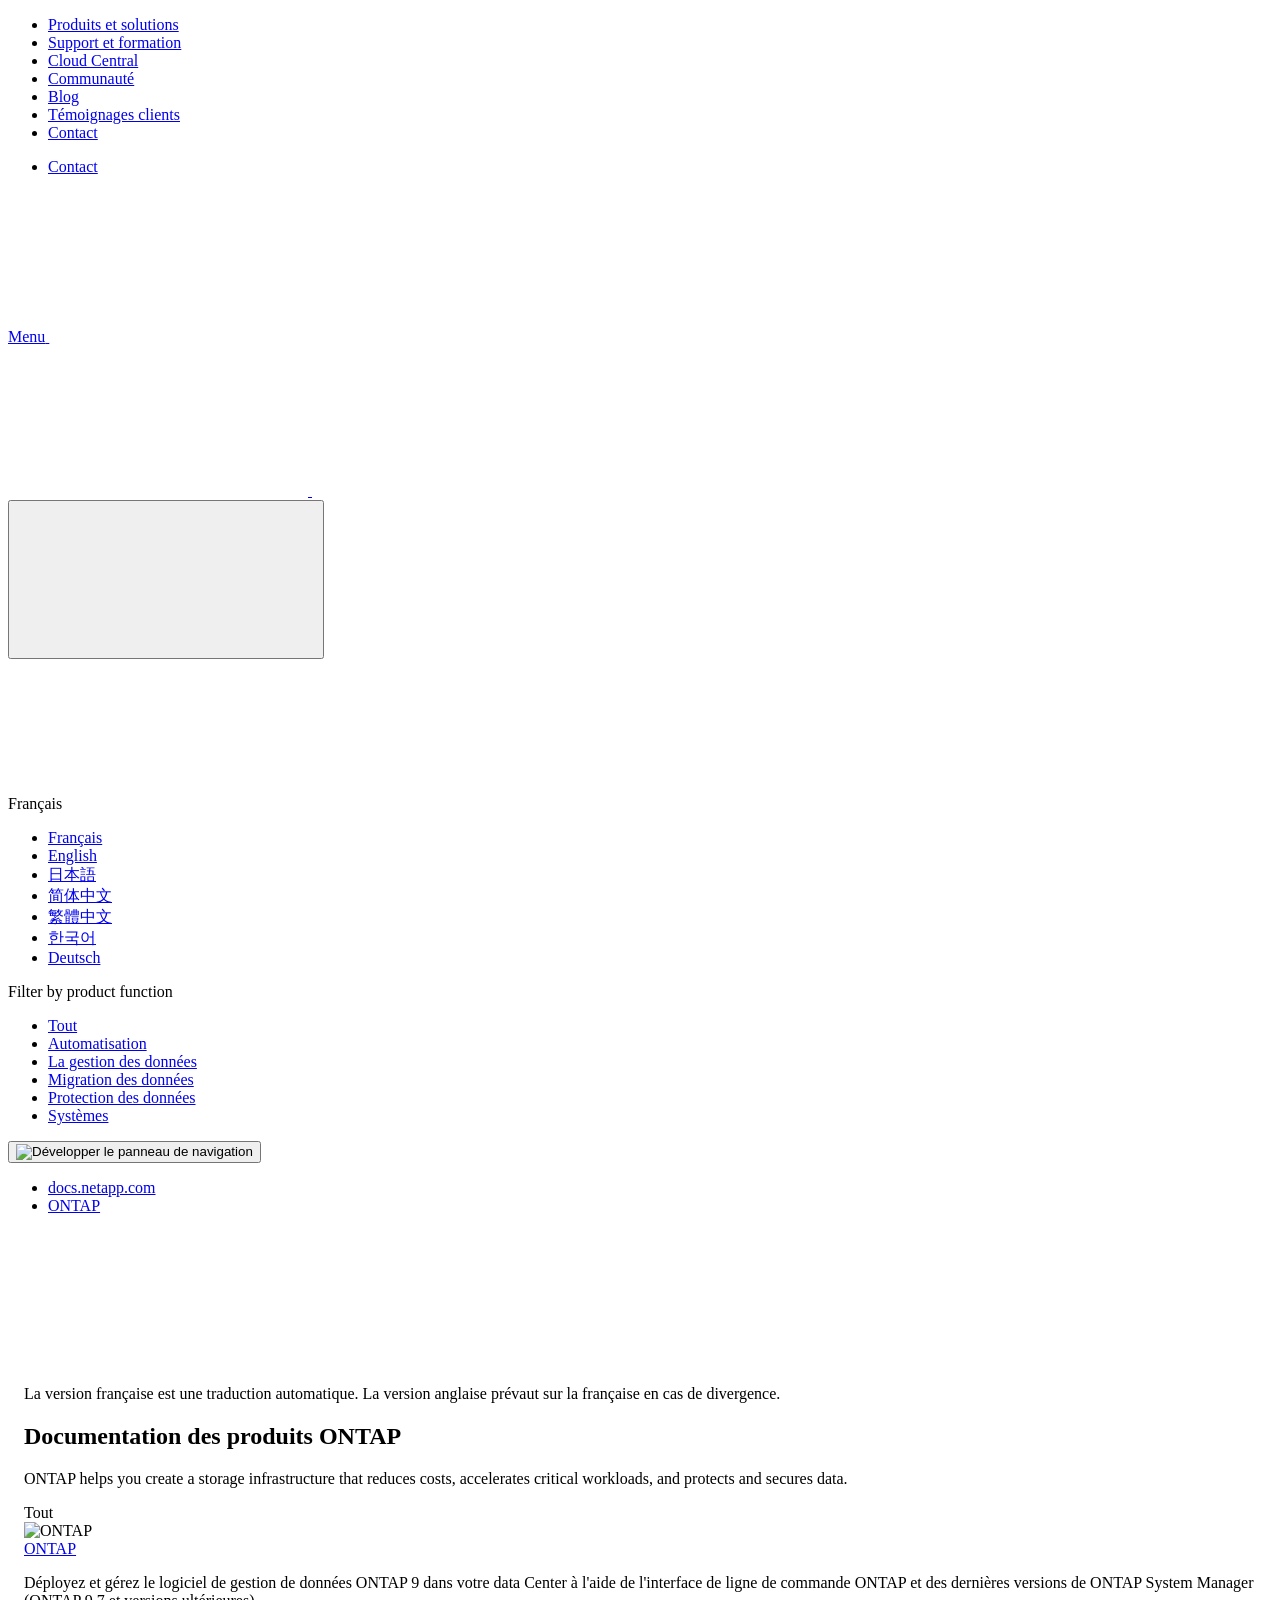
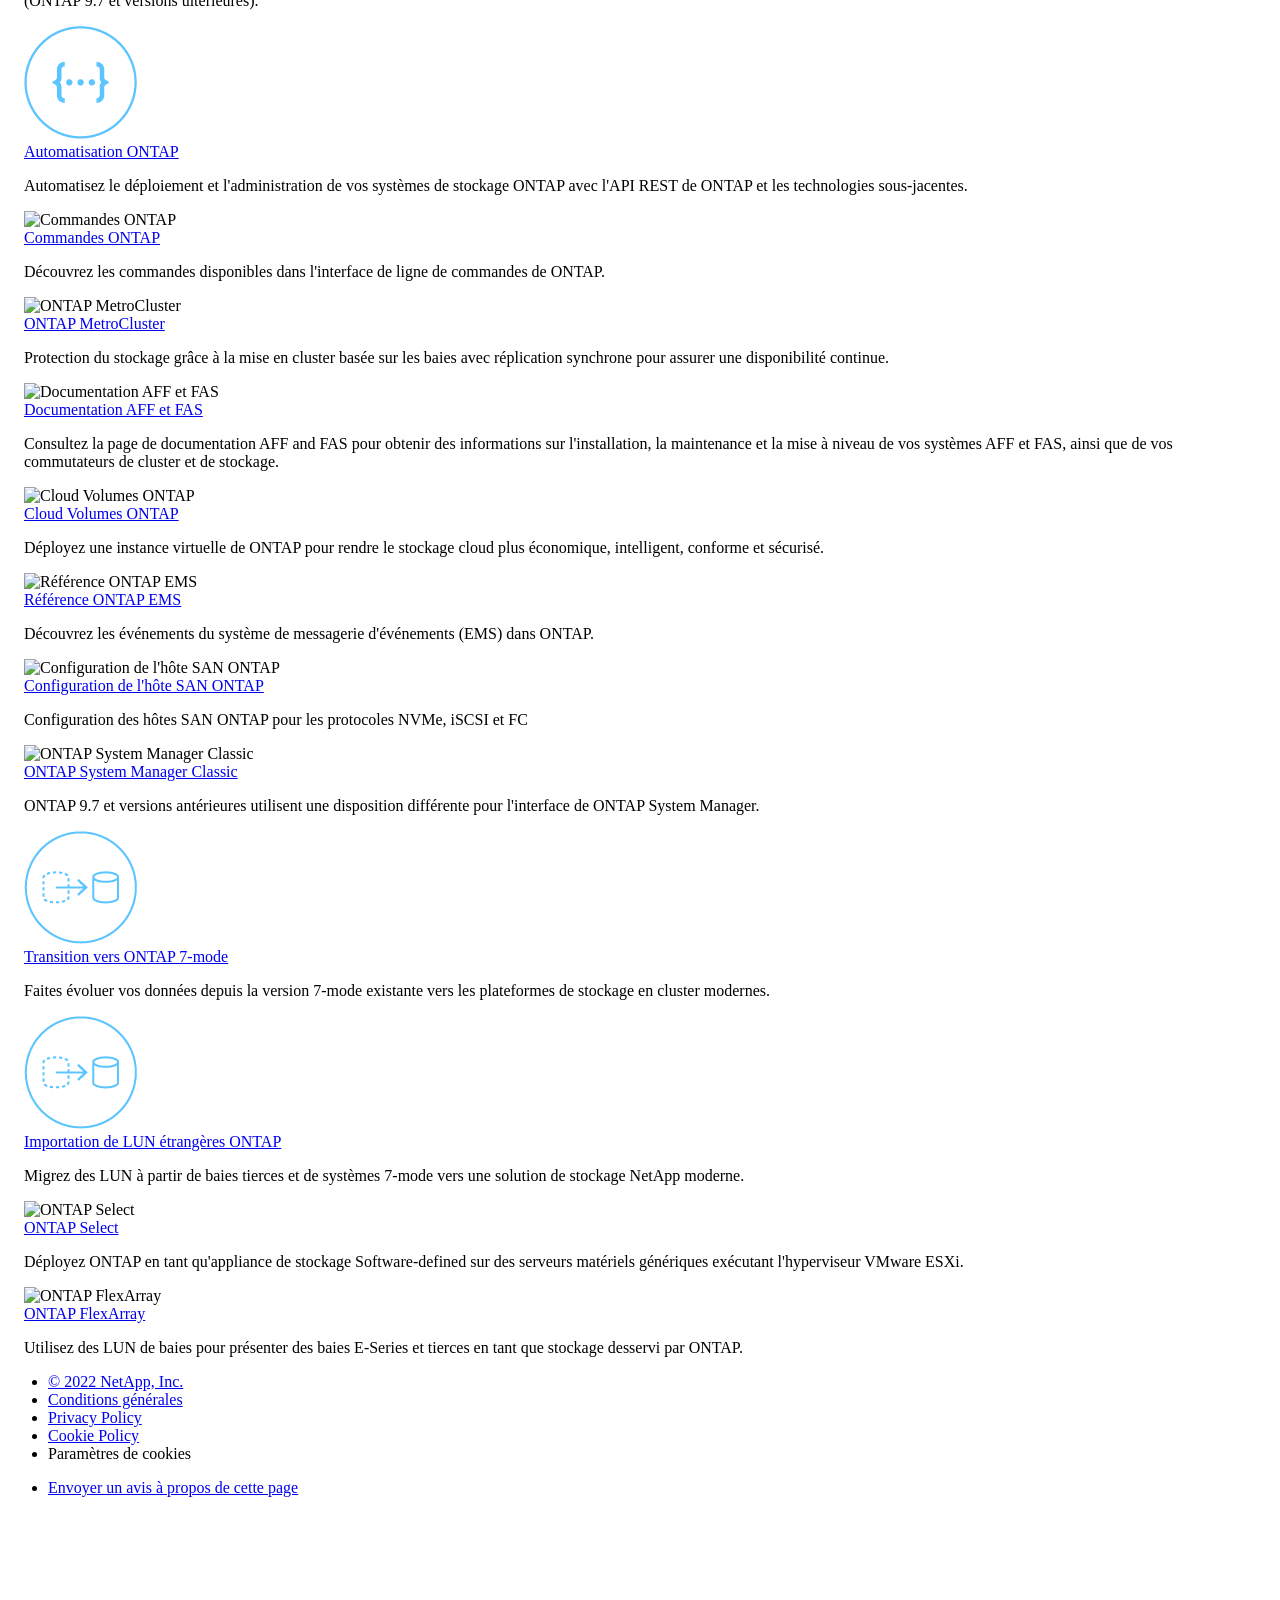
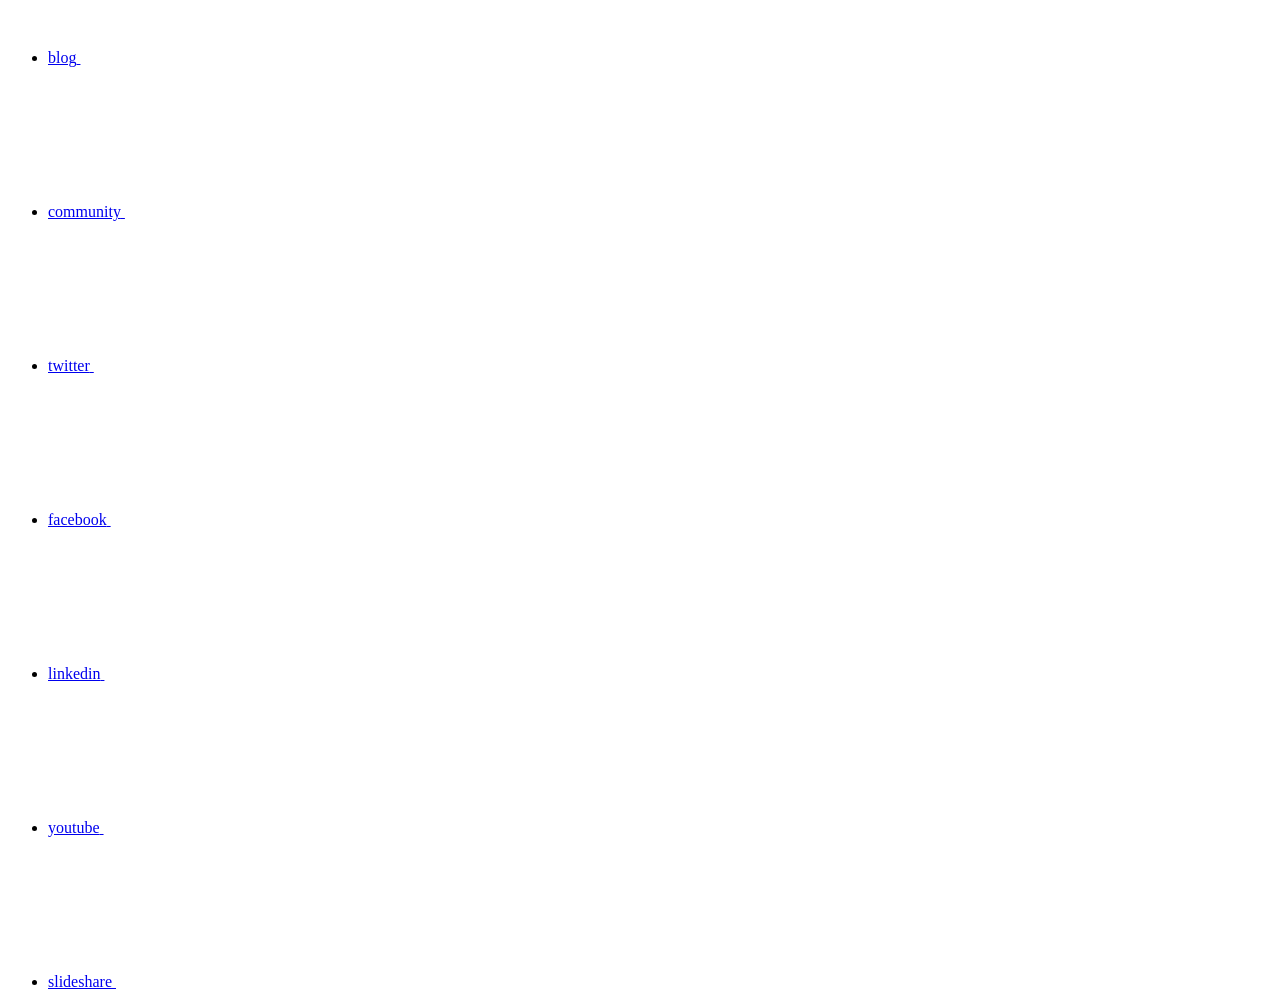
==== index.html @ b80d5faa "Deploying to gh-pages from  @ a98042ac76b5b65130fdcda8b925690bfd18de6e 🚀" ====
<!DOCTYPE html>
<html lang="fr">
  <head class="at-element-marker">
  <title>Documentation des produits ONTAP</title>
  <meta charset="utf-8">
  <meta http-equiv="x-ua-compatible" content="ie=edge,chrome=1">
  <meta http-equiv="language" content="en">
  <meta name="viewport" content="width=device-width, initial-scale=1">
  <meta property="og:title" content="Documentation des produits ONTAP" />
	<meta property="og:type" content="website" />
	<meta property="og:url" content="https://docs.netapp.com/fr-fr/ontap-family/index.html" />
	<meta property="og:description" content="ONTAP vous aide à créer une infrastructure de stockage qui réduit les coûts, accélère les charges de travail stratégiques, protège et sécurise les données." />
  <meta property="og:image" content="https://docs.netapp.com/fr-fr/ontap-family/images/logo-tophat-social.png" />
  <meta property="og:image:alt" content="NetApp Logo" />
  <meta name="format-detection" content="telephone=no">
  <meta http-equiv="Content-Type" content="text/html; charset=utf-8">
  <meta http-equiv="encoding" content="utf-8">
  <meta http-equiv="nss-type" content="Product Documentation"/>
  <meta http-equiv="nss-subtype" content="User Guide"/><meta name="description" content="ONTAP vous aide à créer une infrastructure de stockage qui réduit les coûts, accélère les charges de travail stratégiques, protège et sécurise les données.">
  <meta name="keywords" content=" "><!-- Icons -->
  <link rel="icon" href="/fr-fr/ontap-family/images/favicon.ico" type="image/x-icon">

  <!-- RSS Feed --><!-- CSS Definitions: NetApp CSS should be defined after generic css -->

  <!-- Elastic Search -->
  <link rel="stylesheet" href="//cdn.jsdelivr.net/searchkit/0.10.0/theme.css">

  <!-- Combined CSS -->
  <link rel="stylesheet" type="text/css" href="/fr-fr/ontap-family/css/netappdocs.css">

  
  <link rel="stylesheet" href="/fr-fr/ontap-family/css/landing-page.css" type="text/css">
  <link rel="stylesheet" href="/fr-fr/ontap-family/css/tabbed-blocks.css" type="text/css">
  <!-- Canonical url -->
  <link rel='stylesheet' href='/fr-fr/ontap-family/css/na-feature.css' type='text/css'><!-- Top level site integrations --><script>
    function addAdobeLaunch(adobeId) {
      var head = document.getElementsByTagName('head')[0];
      var adobe = document.createElement("script");
      adobe.type = "text/plain";
      adobe.className = "optanon-category-C0002";
      adobe.src = "//assets.adobedtm.com/60287eadf1ee/c284da483c83/"+adobeId+".min.js";
      head.appendChild(adobe);
    }

    function addGoogleAnalytics(gtagId) {
      var google = document.createElement("script");
      google.type = "text/plain";
      google.className = "optanon-category-C0002";
      google.src = "https://www.googletagmanager.com/gtag/js?id="+gtagId;
      var head = document.getElementsByTagName('head')[0];
      head.appendChild(google);

      window.dataLayer = window.dataLayer || [];
      function gtag(){dataLayer.push(arguments);}
      gtag('js', new Date());
      gtag('config', gtagId);
    }

    function addConsent(consentId) {
      var head = document.getElementsByTagName('head')[0];
      var onetrustConsent = document.createElement("script");
      onetrustConsent.type = "text/javascript";
      onetrustConsent.src = "https://cdn.cookielaw.org/consent/"+consentId+"/OtAutoBlock.js";
      head.appendChild(onetrustConsent);

      var onetrustScript = document.createElement("script");
      onetrustScript.type = "text/javascript";
      onetrustScript.src = "https://cdn.cookielaw.org/scripttemplates/otSDKStub.js";
      onetrustScript.charset = "UTF-8";
      onetrustScript.dataset.documentLanguage = "true";
      onetrustScript.dataset.domainScript = consentId;
      head.appendChild(onetrustScript);
    }addConsent("72570c5c-fe30-465f-b0e0-b77f7fb4ae34");
    addAdobeLaunch("launch-e9ff3acac59f");
    addGoogleAnalytics("UA-81697994-3");function OptanonWrapper() { }
  </script>
  <script src="https://cdnjs.cloudflare.com/ajax/libs/jquery/2.1.4/jquery.min.js"></script>
  <script src="https://cdnjs.cloudflare.com/ajax/libs/jquery-cookie/1.4.1/jquery.cookie.min.js"></script>

  <!-- Used for Product Family Page Sidebar Visibility --><link rel="stylesheet" href='/fr-fr/ontap-family/css/product-family.css' type="text/css">
  <script src='/fr-fr/ontap-family/js/product-family.js'></script><!-- Used to import Promise for IE. Required for SearchKit -->
  <script src="https://cdnjs.cloudflare.com/ajax/libs/bluebird/3.3.5/bluebird.min.js"></script><script src='/fr-fr/ontap-family/js/na-search.js'></script><script src='/fr-fr/ontap-family/js/na-pagenav.js'></script><script src='/fr-fr/ontap-family/js/na-utility.js'></script>
  <script src='/fr-fr/ontap-family/js/clouddocs.js'></script>
  <script src='/fr-fr/ontap-family/js/jquery.navgoco.min.js'></script>
  <script src="https://maxcdn.bootstrapcdn.com/bootstrap/3.3.7/js/bootstrap.min.js" integrity="sha384-Tc5IQib027qvyjSMfHjOMaLkfuWVxZxUPnCJA7l2mCWNIpG9mGCD8wGNIcPD7Txa" crossorigin="anonymous"></script>
  <script src='/fr-fr/ontap-family/js/toc.js'></script>
  <script src='/fr-fr/ontap-family/js/customscripts.js'></script><script>
      $(document).ready(function() {
          
          var collapseOnInit = true;
          

          var navSettings = {
              "caretHtml": '',
              "accordion": collapseOnInit,
              "openClass": 'active', // open
              "save": false, // leave false or nav highlighting doesn't work right
              "cookie": {
                  "name": 'navgoco',
                  "expires": false,
                  "path": '/'
              },
              "slide": {
                  "duration": 400,
                  "easing": 'swing'
              }
          };

          // Initialize navgoco with default options
          $("#mysidebar").navgoco(navSettings);
          

          $("#collapseAll").click(function(e) {
              e.preventDefault();
              $("#mysidebar").navgoco('toggle', false);
          });

          $("#expandAll").click(function(e) {
              e.preventDefault();
              $("#mysidebar").navgoco('toggle', true);
          });

          $(".sidebar-nav-container").on("scroll", function() {
            $.cookie("sidebarScroll", $(".sidebar-nav-container").scrollTop(), {
              path    : "/fr-fr/ontap-family"  
            });
          });
          $(function() {
            if ($.cookie("sidebarScroll")) {
              $(".sidebar-nav-container").scrollTop($.cookie("sidebarScroll"));
            }
          });

      });

  </script>
  <script>
      $(document).ready(function() {
          $("#tg-sb-link").click(function() {
              $("#tg-sb-sidebar").toggle();
              $("#tg-sb-content").toggleClass('col-md-9');
              $("#tg-sb-content").toggleClass('col-md-12');
              $("#tg-sb-icon").toggleClass('fa-toggle-on');
              $("#tg-sb-icon").toggleClass('fa-toggle-off');
          });
      });
  </script>
  <script src='/fr-fr/ontap-family/js/custom-dropdown.js'></script>
  <script src='/fr-fr/ontap-family/js/FileSaver.min.js'></script>
  <script src='/fr-fr/ontap-family/js/jszip-utils.min.js'></script>
  <script src='/fr-fr/ontap-family/js/jszip.min.js'></script>
  <script src='/fr-fr/ontap-family/js/pdf-ux.js'></script>
</head>


  <body class role="document" data-flavor="">
    <div id="page" class="n-off-canvas-menu">
      <div class="n-off-canvas-menu__menu"><!--TODO: Add offcanvas code --></div>
      <div class="n-off-canvas-menu__content-wrap">
        <header class="site-header" id="banner">
  
  <!-- Start Page Toolbar -->
  
  
  <!-- Start top_hat -->
  <div class="n-top-hat">
    <div class="n-container">
      <div class="n-top-hat__cross-property-nav">
        <ul class="n-top-hat__list">
          <li class="n-top-hat__list-item">
            <a href="https://www.netapp.com/products-a-z/" class="n-top-hat__link">Produits et solutions</a>
          </li>
          <li class="n-top-hat__list-item">
            <a href="https://www.netapp.com/support-and-training/netapp-university/" class="n-top-hat__link">Support et formation</a>
          </li>
          <li class="n-top-hat__list-item">
            <a href="https://cloud.netapp.com" class="n-top-hat__link">Cloud Central</a>
          </li>
          <li class="n-top-hat__list-item">
            <a href="https://community.netapp.com/" class="n-top-hat__link">Communauté</a>
          </li>
          <li class="n-top-hat__list-item">
            <a href="https://blog.netapp.com/" class="n-top-hat__link">Blog</a>
          </li>
          <li class="n-top-hat__list-item">
            <a href="https://customers.netapp.com/en/" class="n-top-hat__link">Témoignages clients</a>
          </li>
          <li class="n-top-hat__list-item">
            <a href="https://www.netapp.com/us/contact-us/index.aspx" target="_self" class="n-top-hat__link" data-ntap-ui="contact-us">Contact</a>
          </li>
        </ul>
      </div>
      <div class="n-top-hat__utils">
        <ul class="n-top-hat__list">
          <li class="n-top-hat__list-item">
            <a href="https://www.netapp.com/us/contact-us/index.aspx" target="_self" class="n-top-hat__link" data-ntap-ui="contact-us">Contact</a>
          </li>
        </ul>
      </div>
    </div>
  </div>
  <!-- End top_hat -->

  <!-- Start property bar -->
  <style>
    .n-property-navigation-bar__menus--desktop-experience .n-menu--mega__default-content__heading span {
    color: #34B0FF;
    }
  </style>
  <div class="n-property-bar " data-ntap-ui="sticky-nav">
    <div class="n-property-bar__inner-wrap">
      <div class="n-property-bar__menu-toggle">
        <a href="#" class="n-property-bar__menu-toggle-link">
          <span class="n-property-bar__menu-toggle-text">Menu</span>
          <svg class="n-icon-bars n-property-bar__menu-toggle-icon" aria-labelledby="title">
            <title>bars</title>
            <use xlink:href="/fr-fr/ontap-family/common/svg/sprite.svg#bars"></use>
          </svg>
        </a>
      </div>
      <div class="n-property-bar__property-mark ">
        <a href="https://www.netapp.com" class="n-property-bar__property-link">
          <div class="n-property-bar__logo">
            <svg class="n-icon-netapp-mark n-icon-netapp-mark n-property-bar__netapp-mark-icon" aria-labelledby="title">
              <title>netapp-mark</title>
              <use xlink:href="/fr-fr/ontap-family/common/svg/sprite.svg#netapp-mark"></use>
            </svg>
            <svg class="n-icon-netapp-logo n-property-bar__logo-svg" aria-labelledby="title">
              <title>netapp-logo</title>
              <use xlink:href="/fr-fr/ontap-family/common/svg/sprite.svg#netapp-logo"></use>
            </svg>
          </div>
        </a>
      </div>

      
      
      
      <div class="search-property-bar">
        <div id="search-demo-container" class="searchbox n-property-bar__search">
          <div id="react-search" 
          data-search-html="/fr-fr/ontap-family/search.html"
          data-type="widget" 
          data-placeholder="Rechercher une documentation"
          data-no-results-found="Aucun résultat n'a été trouvé pour {query}"
          data-did-you-mean="Rechercher {suggestion}."
          data-no-results-found-did-you-mean="Aucun résultat n’a été trouvé pour {query}. Voulez-vous dire {suggestion} ?"
          data-results-found="{hitCount} résultats trouvés"
          data-error-message="We're sorry, an issue occurred when fetching your results. Please try again."
          data-error-reset="Reset Search"
          data-sk-es-pf-indexes=""
          data-flavor=""></div>
          <button class="n-property-bar__search-toggle-button" type="button">
            <svg class="n-icon-search n-property-bar__search-toggle-button-icon" aria-labelledby="title">
              <title>search</title>
              <use xmlns:xlink="http://www.w3.org/1999/xlink" xlink:href="/fr-fr/ontap-family/common/svg/sprite.svg#search"></use>
            </svg>
          </button>
        </div>
      </div>
      
    </div>
  </div>
  <div class="n-property-bar__toolbar">
    <!-- Start Language Selector --><div id="language-dropdown" class="custom-dropdown custom-dropdown-lang">
      <div class="custom-dropdown-select custom-dropdown-select-lang">
      <span class="lang-name">Français</span>
          <svg class="n-globe__icon" aria-labelledby="title">
            <title>globe</title>
            <use xmlns:xlink="http://www.w3.org/1999/xlink" xlink:href="/fr-fr/ontap-family/common/svg/sprite.svg#globe"></use>
          </svg>
        </button>
      </div>

      <ul class="custom-dropdown-menu"><li>
          <a href="https://docs.netapp.com/fr-fr/ontap-family/index.html" target="_self"><span translate="no" class="notranslate">Français</span></a>
        </li><li>
          <a href="https://docs.netapp.com/us-en/ontap-family/index.html" target="_self"><span translate="no" class="notranslate">English</span></a>
        </li><li>
          <a href="https://docs.netapp.com/ja-jp/ontap-family/index.html" target="_self"><span translate="no" class="notranslate">日本語</span></a>
        </li><li>
          <a href="https://docs.netapp.com/zh-cn/ontap-family/index.html" target="_self"><span translate="no" class="notranslate">简体中文</span></a>
        </li><li>
          <a href="https://docs.netapp.com/zh-tw/ontap-family/index.html" target="_self"><span translate="no" class="notranslate">繁體中文</span></a>
        </li><li>
          <a href="https://docs.netapp.com/ko-kr/ontap-family/index.html" target="_self"><span translate="no" class="notranslate">한국어</span></a>
        </li><li>
          <a href="https://docs.netapp.com/de-de/ontap-family/index.html" target="_self"><span translate="no" class="notranslate">Deutsch</span></a>
        </li></ul>
    </div><!-- End Language Selector -->

    <div class="n-property-bar__cta"></div>
  </div>
  <script>
    $(function(){
        var currentLocalization = $('html').attr('lang');

        var localizationsDictionary = {
            "en-CA" : "https://www.netapp.com/search/index.aspx?for_cr=canada&",
            "en-IN" : "https://www.netapp.com/search/index.aspx?for_cr=india&",
            "nl-NL" : "https://www.netapp.com/search/index.aspx?for_cr=netherlands&",
            "ru-RU" : "https://www.netapp.com/search/index.aspx?for_cr=russia&",
            "sv-SE" : "https://www.netapp.com/search/index.aspx?for_cr=sweden&",
            "it-IT" : "https://www.netapp.com/search/index.aspx?for_cr=italy&",
            "he-IL" : "https://www.netapp.com/search/index.aspx?for_cr=israel&",
            "ko-KR" : "https://www.netapp.com/search/index.aspx?for_cr=korea&",
            "zh-TW" : "https://www.netapp.com/search/index.aspx?for_cr=taiwan&",
            "en-GB" : "https://www.netapp.com/search/index.aspx?for_cr=unitedkingdom&",
            "en-SG" : "https://www.netapp.com/search/index.aspx?for_cr=asean&",
            "en-AU" : "https://www.netapp.com/search/index.aspx?for_cr=australia&",
            "pt-BR" : "https://www.netapp.com/search/index.aspx?for_cr=brasil&",
            "de-CH" : "https://www.netapp.com/search/index.aspx?for_cr=switzerland&",
            "es-MX" : "https://www.netapp.com/search/index.aspx?for_cr=mexico&"
        };

        if($('html').hasClass('ntap-whitelisted') && localizationsDictionary.hasOwnProperty(currentLocalization)) {
            $('.n-property-bar__property-link').attr('href', '/');
        }
    });
  </script>
  <!-- End property bar -->
</header>


        <main id="n-main-content" class="n-main-content">
          <div class="ie-main product-family"><div class="col-md-3">
    <div class="product-family-linkheading">Filter by product function</div>
    <ul id="product-family-links"><li class="active"><a href="#" class="product-family-space" data-tags="all,tag_data_management,tag_automation,tag_systems,tag_data_protection,tag_data_migration">Tout</a></li><li><a href="#" class="product-family-space" data-tags="tag_automation">Automatisation</a></li><li><a href="#" class="product-family-space" data-tags="tag_data_management">La gestion des données</a></li><li><a href="#" class="product-family-space" data-tags="tag_data_migration">Migration des données</a></li><li><a href="#" class="product-family-space" data-tags="tag_data_protection">Protection des données</a></li><li><a href="#" class="product-family-space" data-tags="tag_systems">Systèmes</a></li></ul>
</div>
<div class="tile-container">
        <article class="page-content">
            <div class="ie-utility">
  <button id="btn-sidebar-expand" onclick="showSidebar()"><img src="/fr-fr/ontap-family/images/expand.png" alt="Développer le panneau de navigation"></button>
  <div class="ie-menu">
    <div class="n-breadcrumb">
      <ul class="n-breadcrumb__list">
        <li class="n-breadcrumb__list-item">
          <a href="https://docs.netapp.com">docs.netapp.com</a>
        </li>
        

        

        <li class="n-breadcrumb__list-item">
          <a href="/fr-fr/ontap-family/">ONTAP</a>
        </li>

      </ul>
    </div>
    <div style="clear: both"></div><!-- Main needs to have height -->
  </div>
</div>

            <div class="n-band n-band--docs n-band--belted">
                <div class="n-container" style="margin: 0 auto; padding: 0 16px;">
                    <div class="n-row">                      
                        <div class="n-col-sm-12"><div class="ie-nmt-disclaimer">
                              <span>
                                <div class="ie-nmt-disclaimer-container">
                                  <div class="ie-nmt-disclaimer-icon">
                                    <svg class="luci-icon" aria-hidden="true">
                                      <use xlink:href="/fr-fr/ontap-family/common/svg/sprite.svg#circle-info">
                                    </svg>
                                  </div>
                                  <div class="ie-nmt-disclaimer-content">
                                    <span> La version française est une traduction automatique. La version anglaise prévaut sur la française en cas de divergence. </span>
                                  </div>
                                  <div style="clear:both;"></div>
                                </div>
                              </span>
                            </div><div class="n-doc__component-detail-heading-wrap">
                                <h1 class="n-doc__component-detail-heading">Documentation des produits ONTAP</h1>
                            </div><section class="n-band__section">
                                <p>ONTAP helps you create a storage infrastructure that reduces costs, accelerates critical workloads, and protects and secures data.</p>
                            </section><div class="n-band__content">
<div id="selected-sidelink"><span>Tout</span></div>
    <div class="n-layout-flex product-family-tile-container" data-ntap-layout="4"><div class="n-feature-block n-feature-block__align--center n-layout-flex__item ie-feature-block product-family-tile"
            data-tags="all, tag_data_management, tag_data_protection">
            <div class="n-feature-block__content">
                <div class="ie-feature-block__header">
                    <div class="ie-feature-block__image product-family-tile-icon"><img src="./media/icon-onprem.png" alt="ONTAP"></div>
                </div>
                <div class="ie-feature-block__section">
                    <a class="ie-feature-block__link product-family-tile-title"
                        href='https://docs.netapp.com/us-en/ontap/index.html'>ONTAP</a>
                    <p class="ie-feature-block__summary product-family-tile-summary">Déployez et gérez le logiciel de gestion de données ONTAP 9 dans votre data Center à l'aide de l'interface de ligne de commande ONTAP et des dernières versions de ONTAP System Manager (ONTAP 9.7 et versions ultérieures).</p>
                </div>
            </div>
        </div><div class="n-feature-block n-feature-block__align--center n-layout-flex__item ie-feature-block product-family-tile"
            data-tags="all, tag_automation, tag_data_management">
            <div class="n-feature-block__content">
                <div class="ie-feature-block__header">
                    <div class="ie-feature-block__image product-family-tile-icon"><img src="./media/icon-api.png" alt="Automatisation ONTAP"></div>
                </div>
                <div class="ie-feature-block__section">
                    <a class="ie-feature-block__link product-family-tile-title"
                        href='https://docs.netapp.com/us-en/ontap-automation/index.html'>Automatisation ONTAP</a>
                    <p class="ie-feature-block__summary product-family-tile-summary">Automatisez le déploiement et l'administration de vos systèmes de stockage ONTAP avec l'API REST de ONTAP et les technologies sous-jacentes.</p>
                </div>
            </div>
        </div><div class="n-feature-block n-feature-block__align--center n-layout-flex__item ie-feature-block product-family-tile"
            data-tags="all, tag_data_management">
            <div class="n-feature-block__content">
                <div class="ie-feature-block__header">
                    <div class="ie-feature-block__image product-family-tile-icon"><img src="./media/cli.png" alt="Commandes ONTAP"></div>
                </div>
                <div class="ie-feature-block__section">
                    <a class="ie-feature-block__link product-family-tile-title"
                        href='https://docs.netapp.com/us-en/ontap-cli-9111/'>Commandes ONTAP</a>
                    <p class="ie-feature-block__summary product-family-tile-summary">Découvrez les commandes disponibles dans l'interface de ligne de commandes de ONTAP.</p>
                </div>
            </div>
        </div><div class="n-feature-block n-feature-block__align--center n-layout-flex__item ie-feature-block product-family-tile"
            data-tags="all, tag_data_protection">
            <div class="n-feature-block__content">
                <div class="ie-feature-block__header">
                    <div class="ie-feature-block__image product-family-tile-icon"><img src="./media/metrocluster.png" alt="ONTAP MetroCluster"></div>
                </div>
                <div class="ie-feature-block__section">
                    <a class="ie-feature-block__link product-family-tile-title"
                        href='https://docs.netapp.com/us-en/ontap-metrocluster/'>ONTAP MetroCluster</a>
                    <p class="ie-feature-block__summary product-family-tile-summary">Protection du stockage grâce à la mise en cluster basée sur les baies avec réplication synchrone pour assurer une disponibilité continue.</p>
                </div>
            </div>
        </div><div class="n-feature-block n-feature-block__align--center n-layout-flex__item ie-feature-block product-family-tile"
            data-tags="all, tag_systems">
            <div class="n-feature-block__content">
                <div class="ie-feature-block__header">
                    <div class="ie-feature-block__image product-family-tile-icon"><img src="./media/groups_line.png" alt="Documentation AFF et FAS"></div>
                </div>
                <div class="ie-feature-block__section">
                    <a class="ie-feature-block__link product-family-tile-title"
                        href='https://docs.netapp.com/us-en/ontap-systems-family/'>Documentation AFF et FAS</a>
                    <p class="ie-feature-block__summary product-family-tile-summary">Consultez la page de documentation AFF and FAS pour obtenir des informations sur l'installation, la maintenance et la mise à niveau de vos systèmes AFF et FAS, ainsi que de vos commutateurs de cluster et de stockage.</p>
                </div>
            </div>
        </div><div class="n-feature-block n-feature-block__align--center n-layout-flex__item ie-feature-block product-family-tile"
            data-tags="all, tag_data_management, tag_data_protection">
            <div class="n-feature-block__content">
                <div class="ie-feature-block__header">
                    <div class="ie-feature-block__image product-family-tile-icon"><img src="./media/icon-cvo.png" alt="Cloud Volumes ONTAP"></div>
                </div>
                <div class="ie-feature-block__section">
                    <a class="ie-feature-block__link product-family-tile-title"
                        href='https://docs.netapp.com/us-en/cloud-manager-cloud-volumes-ontap/index.html'>Cloud Volumes ONTAP</a>
                    <p class="ie-feature-block__summary product-family-tile-summary">Déployez une instance virtuelle de ONTAP pour rendre le stockage cloud plus économique, intelligent, conforme et sécurisé.</p>
                </div>
            </div>
        </div><div class="n-feature-block n-feature-block__align--center n-layout-flex__item ie-feature-block product-family-tile"
            data-tags="all, tag_data_management">
            <div class="n-feature-block__content">
                <div class="ie-feature-block__header">
                    <div class="ie-feature-block__image product-family-tile-icon"><img src="./media/cli.png" alt="Référence ONTAP EMS"></div>
                </div>
                <div class="ie-feature-block__section">
                    <a class="ie-feature-block__link product-family-tile-title"
                        href='https://docs.netapp.com/us-en/ontap-ems-9111/'>Référence ONTAP EMS</a>
                    <p class="ie-feature-block__summary product-family-tile-summary">Découvrez les événements du système de messagerie d'événements (EMS) dans ONTAP.</p>
                </div>
            </div>
        </div><div class="n-feature-block n-feature-block__align--center n-layout-flex__item ie-feature-block product-family-tile"
            data-tags="all, tag_data_management">
            <div class="n-feature-block__content">
                <div class="ie-feature-block__header">
                    <div class="ie-feature-block__image product-family-tile-icon"><img src="./media/server.png" alt="Configuration de l'hôte SAN ONTAP"></div>
                </div>
                <div class="ie-feature-block__section">
                    <a class="ie-feature-block__link product-family-tile-title"
                        href='https://docs.netapp.com/us-en/ontap-sanhost/'>Configuration de l'hôte SAN ONTAP</a>
                    <p class="ie-feature-block__summary product-family-tile-summary">Configuration des hôtes SAN ONTAP pour les protocoles NVMe, iSCSI et FC</p>
                </div>
            </div>
        </div><div class="n-feature-block n-feature-block__align--center n-layout-flex__item ie-feature-block product-family-tile"
            data-tags="all, tag_data_management">
            <div class="n-feature-block__content">
                <div class="ie-feature-block__header">
                    <div class="ie-feature-block__image product-family-tile-icon"><img src="./media/config_line.png" alt="ONTAP System Manager Classic"></div>
                </div>
                <div class="ie-feature-block__section">
                    <a class="ie-feature-block__link product-family-tile-title"
                        href='https://docs.netapp.com/us-en/ontap-sm-classic/index.html'>ONTAP System Manager Classic</a>
                    <p class="ie-feature-block__summary product-family-tile-summary">ONTAP 9.7 et versions antérieures utilisent une disposition différente pour l'interface de ONTAP System Manager.</p>
                </div>
            </div>
        </div><div class="n-feature-block n-feature-block__align--center n-layout-flex__item ie-feature-block product-family-tile"
            data-tags="all, tag_data_migration">
            <div class="n-feature-block__content">
                <div class="ie-feature-block__header">
                    <div class="ie-feature-block__image product-family-tile-icon"><img src="./media/transition-tools.png" alt="Transition vers ONTAP 7-mode"></div>
                </div>
                <div class="ie-feature-block__section">
                    <a class="ie-feature-block__link product-family-tile-title"
                        href='https://docs.netapp.com/us-en/ontap-7mode-transition/'>Transition vers ONTAP 7-mode</a>
                    <p class="ie-feature-block__summary product-family-tile-summary">Faites évoluer vos données depuis la version 7-mode existante vers les plateformes de stockage en cluster modernes.</p>
                </div>
            </div>
        </div><div class="n-feature-block n-feature-block__align--center n-layout-flex__item ie-feature-block product-family-tile"
            data-tags="all, tag_data_migration">
            <div class="n-feature-block__content">
                <div class="ie-feature-block__header">
                    <div class="ie-feature-block__image product-family-tile-icon"><img src="./media/transition-tools.png" alt="Importation de LUN étrangères ONTAP"></div>
                </div>
                <div class="ie-feature-block__section">
                    <a class="ie-feature-block__link product-family-tile-title"
                        href='https://docs.netapp.com/us-en/ontap-fli/'>Importation de LUN étrangères ONTAP</a>
                    <p class="ie-feature-block__summary product-family-tile-summary">Migrez des LUN à partir de baies tierces et de systèmes 7-mode vers une solution de stockage NetApp moderne.</p>
                </div>
            </div>
        </div><div class="n-feature-block n-feature-block__align--center n-layout-flex__item ie-feature-block product-family-tile"
            data-tags="all, tag_data_management, tag_data_protection">
            <div class="n-feature-block__content">
                <div class="ie-feature-block__header">
                    <div class="ie-feature-block__image product-family-tile-icon"><img src="./media/server.png" alt="ONTAP Select"></div>
                </div>
                <div class="ie-feature-block__section">
                    <a class="ie-feature-block__link product-family-tile-title"
                        href='https://docs.netapp.com/us-en/ontap-select/'>ONTAP Select</a>
                    <p class="ie-feature-block__summary product-family-tile-summary">Déployez ONTAP en tant qu'appliance de stockage Software-defined sur des serveurs matériels génériques exécutant l'hyperviseur VMware ESXi.</p>
                </div>
            </div>
        </div><div class="n-feature-block n-feature-block__align--center n-layout-flex__item ie-feature-block product-family-tile"
            data-tags="all, tag_data_management">
            <div class="n-feature-block__content">
                <div class="ie-feature-block__header">
                    <div class="ie-feature-block__image product-family-tile-icon"><img src="./media/cli.png" alt="ONTAP FlexArray"></div>
                </div>
                <div class="ie-feature-block__section">
                    <a class="ie-feature-block__link product-family-tile-title"
                        href='https://docs.netapp.com/us-en/ontap-flexarray/'>ONTAP FlexArray</a>
                    <p class="ie-feature-block__summary product-family-tile-summary">Utilisez des LUN de baies pour présenter des baies E-Series et tierces en tant que stockage desservi par ONTAP.</p>
                </div>
            </div>
        </div></div>
</div>
</div>
                    </div>
                </div>
            </div>
        </article>
    </div>
    <div class="page-nav-toolbar"></div>
    <div style="clear:both"></div>
</div>
        </main>

        <footer class="n-footer">
  <div class="n-footer__bottom">
    <div class="n-container">
      <div class="n-footer__bottom-left">
        <div class="n-footer__copyright">
          <ul class="n-footer__copyright-list">
            <li class="n-footer__copyright-link">
              <a href="https://www.netapp.com/us/legal/copyright.aspx">© 2022 NetApp, Inc.</a>
            </li>
            <li class="n-footer__copyright-link">
              <a href="https://www.netapp.com/company/legal/terms-of-use/">Conditions générales</a>
            </li>
            <li class="n-footer__copyright-link">
              <a href="https://www.netapp.com/company/legal/privacy-policy/">Privacy Policy</a>
            </li>
            <li class="n-footer__copyright-link">
              <a href="https://www.netapp.com/company/legal/cookie-policy/">Cookie Policy</a>
            </li>
            <li class="n-footer__copyright-link">
              <a class="ot-sdk-show-settings">Paramètres de cookies</a>
            </li>
          </ul>
        </div>
      </div>
      <div class="n-footer__bottom-right">
        <div class="n-footer__copyright">
          <ul class="n-footer__copyright-list">
            <li class="n-footer__copyright-link">
              <a target="_self" href="javascript:netapp_mailto()">Envoyer un avis à propos de cette page</a>
            </li>
          </ul>
        </div>
        <div class="n-footer__social-links">
          <ul class="n-footer__social-link-list">
            <li class="n-footer__social-link-list-item">
              <a class="n-footer__social-link" data-ntap-social="follow-blog" href="https://blog.netapp.com"
                target="_blank" title="blog" alt="blog">
                <span class="n-footer__social-link-text">blog</span>
                <svg class="n-icon-blog n-footer__social-link-icon" aria-labelledby="title">
                  <title>blog@</title>
                  <use xmlns:xlink="http://www.w3.org/1999/xlink"
                    xlink:href="/fr-fr/ontap-family/common/svg/sprite.svg#blog"></use>
                </svg>
              </a>
            </li>
            <li class="n-footer__social-link-list-item">
              <a class="n-footer__social-link" data-ntap-social="follow-community" href="https://community.netapp.com/"
                target="_blank" title="community" alt="community">
                <span class="n-footer__social-link-text">community</span>
                <svg class="n-icon-community n-footer__social-link-icon" aria-labelledby="title">
                  <title>community@</title>
                  <use xmlns:xlink="http://www.w3.org/1999/xlink"
                    xlink:href="/fr-fr/ontap-family/common/svg/sprite.svg#comments"></use>
                </svg>
              </a>
            </li>
            <li class="n-footer__social-link-list-item">
              <a class="n-footer__social-link" data-ntap-social="follow-twitter" href="https://twitter.com/netapp"
                target="_blank" title="twitter" alt="twitter">
                <span class="n-footer__social-link-text">twitter</span>
                <svg class="n-icon-twitter n-footer__social-link-icon" aria-labelledby="title">
                  <title>twitter@</title>
                  <use xmlns:xlink="http://www.w3.org/1999/xlink"
                    xlink:href="/fr-fr/ontap-family/common/svg/sprite.svg#twitter"></use>
                </svg>
              </a>
            </li>
            <li class="n-footer__social-link-list-item">
              <a class="n-footer__social-link" data-ntap-social="follow-facebook" href="https://www.facebook.com/NetApp"
                target="_blank" title="facebook" alt="facebook">
                <span class="n-footer__social-link-text">facebook</span>
                <svg class="n-icon-facebook n-footer__social-link-icon" aria-labelledby="title">
                  <title>facebook@</title>
                  <use xmlns:xlink="http://www.w3.org/1999/xlink"
                    xlink:href="/fr-fr/ontap-family/common/svg/sprite.svg#facebook"></use>
                </svg>
              </a>
            </li>
            <li class="n-footer__social-link-list-item">
              <a class="n-footer__social-link" data-ntap-social="follow-linkedin"
                href="https://www.linkedin.com/company/netapp" target="_blank" title="linkedin" alt="linkedin">
                <span class="n-footer__social-link-text">linkedin</span>
                <svg class="n-icon-linkedin n-footer__social-link-icon" aria-labelledby="title">
                  <title>linkedin@</title>
                  <use xmlns:xlink="http://www.w3.org/1999/xlink"
                    xlink:href="/fr-fr/ontap-family/common/svg/sprite.svg#linkedin"></use>
                </svg>
              </a>
            </li>
            <li class="n-footer__social-link-list-item">
              <a class="n-footer__social-link" data-ntap-social="follow-youtube"
                href="https://www.youtube.com/user/NetAppTV" target="_blank" title="youtube" alt="youtube">
                <span class="n-footer__social-link-text">youtube</span>
                <svg class="n-icon-youtube n-footer__social-link-icon" aria-labelledby="title">
                  <title>youtube@</title>
                  <use xmlns:xlink="http://www.w3.org/1999/xlink"
                    xlink:href="/fr-fr/ontap-family/common/svg/sprite.svg#youtube"></use>
                </svg>
              </a>
            </li>
            <li class="n-footer__social-link-list-item">
              <a class="n-footer__social-link" data-ntap-social="follow-slideshare"
                href="https://www.slideshare.net/NetApp" target="_blank" title="slideshare" alt="slideshare">
                <span class="n-footer__social-link-text">slideshare</span>
                <svg class="n-icon-slideshare n-footer__social-link-icon" aria-labelledby="title">
                  <title>slideshare@</title>
                  <use xmlns:xlink="http://www.w3.org/1999/xlink"
                    xlink:href="/fr-fr/ontap-family/common/svg/sprite.svg#slideshare"></use>
                </svg>
              </a>
            </li>
          </ul>
        </div>
      </div>
    </div>
  </div>
</footer>

      </div><!-- Elasticsearch JS -->
      <script type="text/javascript" src='/fr-fr/ontap-family/js/bundle.js'></script>

      <!-- Syntax Highlighting -->
      <script type="text/javascript" src='/fr-fr/ontap-family/js/prism.js'></script>
      <script type="text/javascript" src='/fr-fr/ontap-family/js/prism-curl.js'></script>
    </div>
    <script>
      document.body.offsetWidth=1903;
      cookieLaw = {}
      cookieLaw.euCountry = "US";
      cookieLaw.invoke = function(){return false;}
    </script>
    <script src='/fr-fr/ontap-family/js/www-ntap.js'></script>
    <script src='/fr-fr/ontap-family/js/tabbed-blocks.js'></script>
    <script src='/fr-fr/ontap-family/js/sidebar.js'></script>
  </body></html>
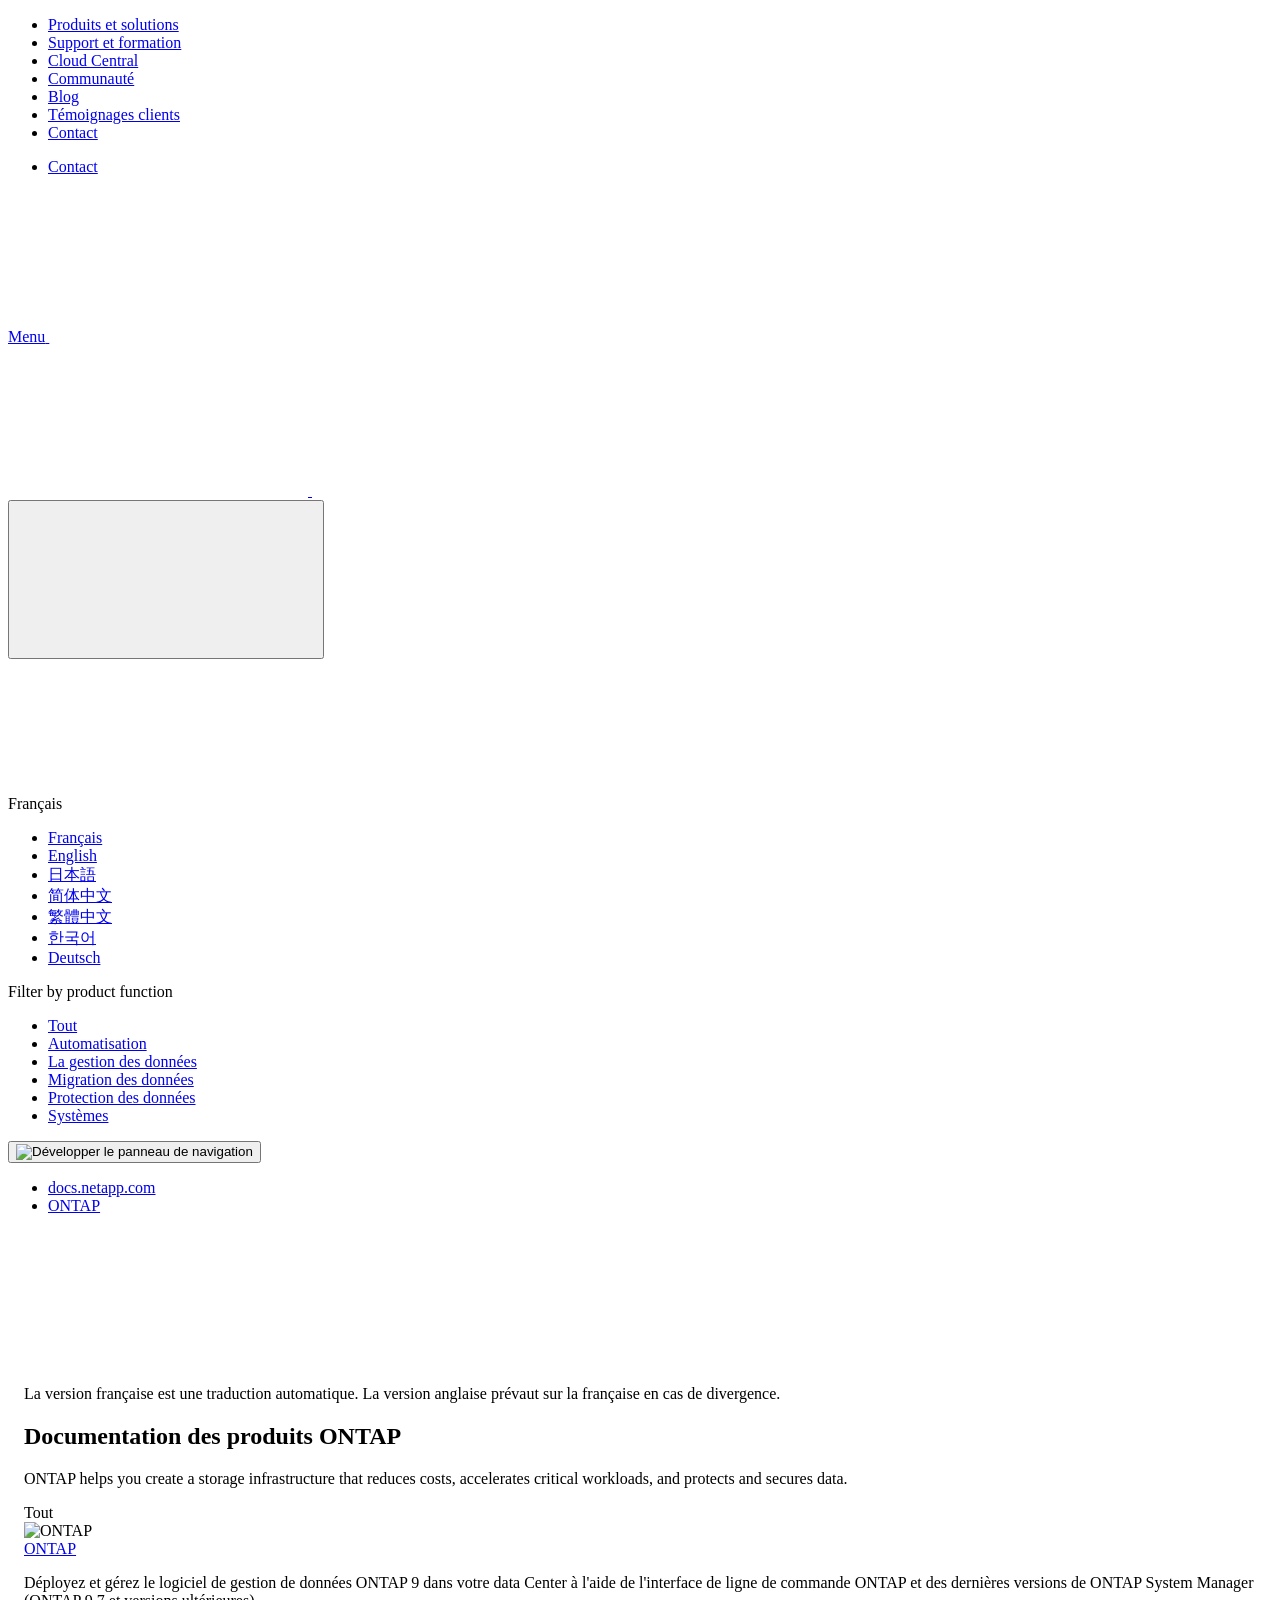
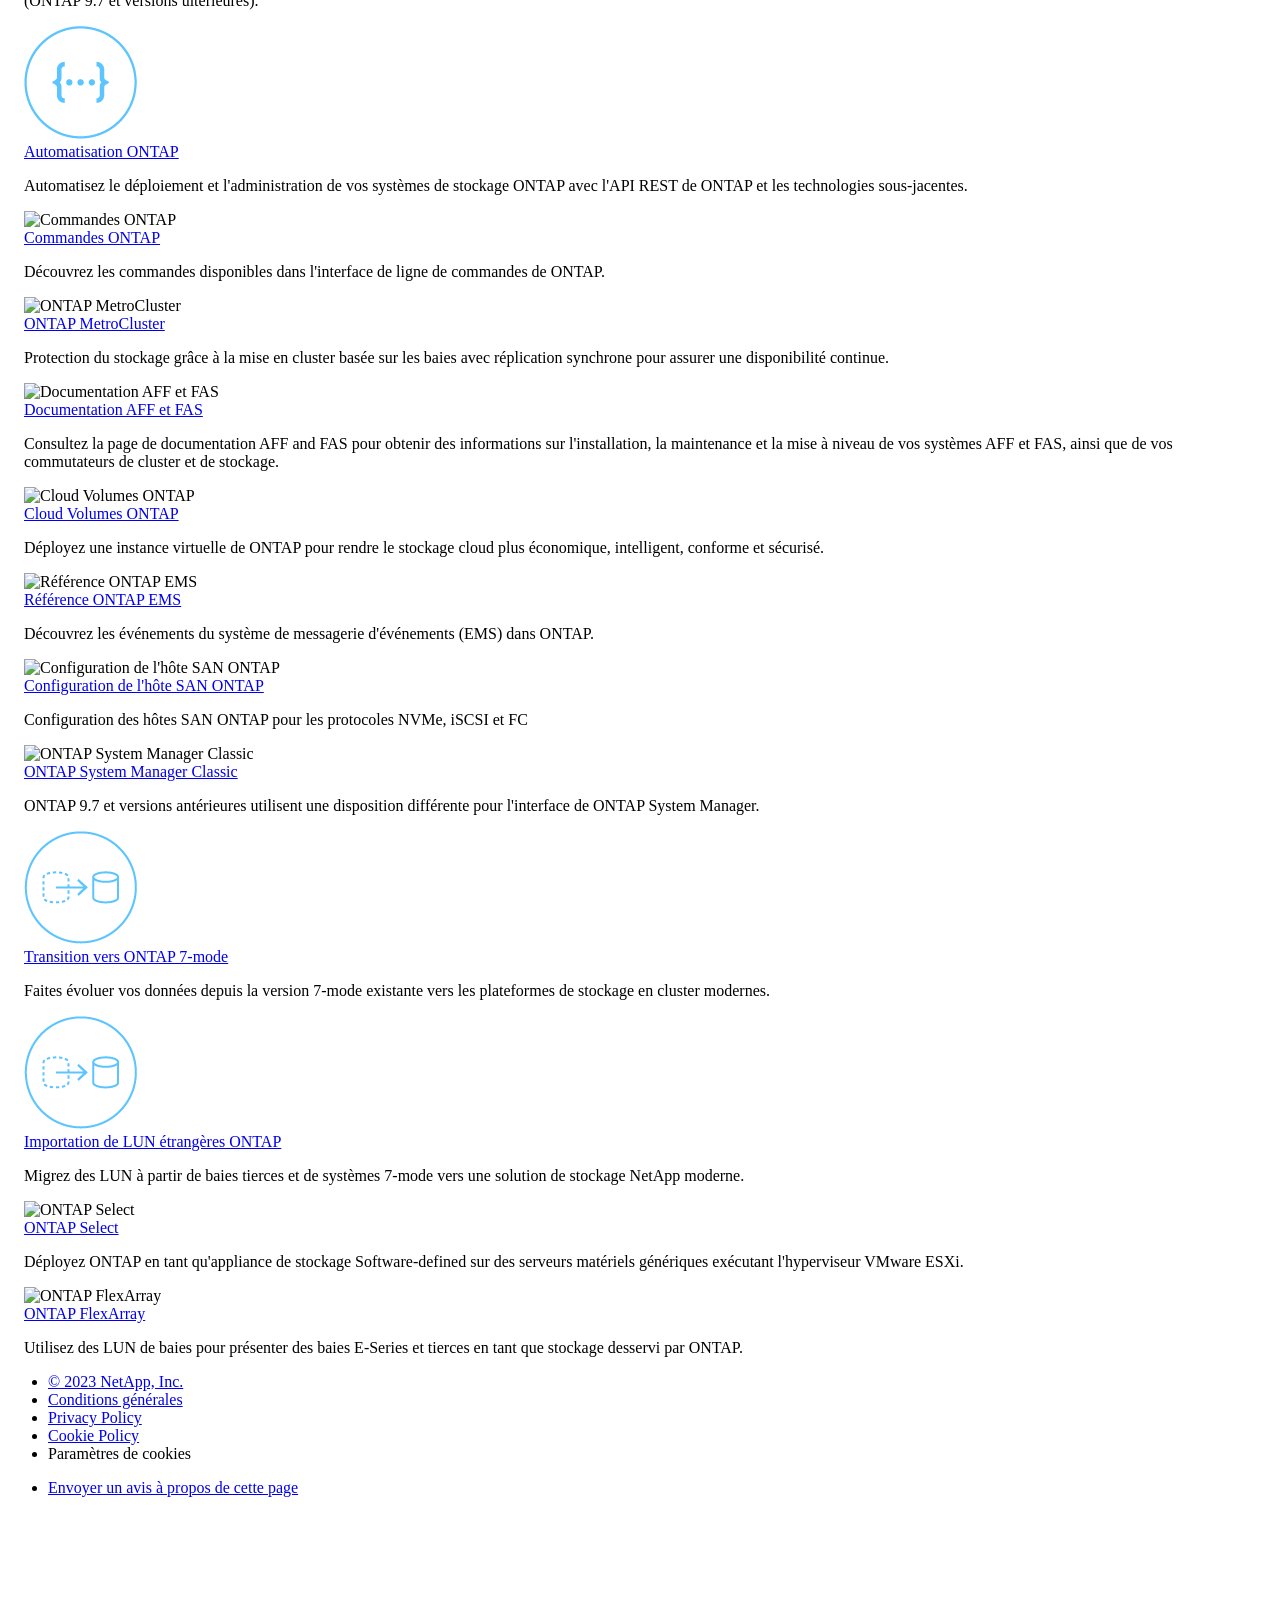
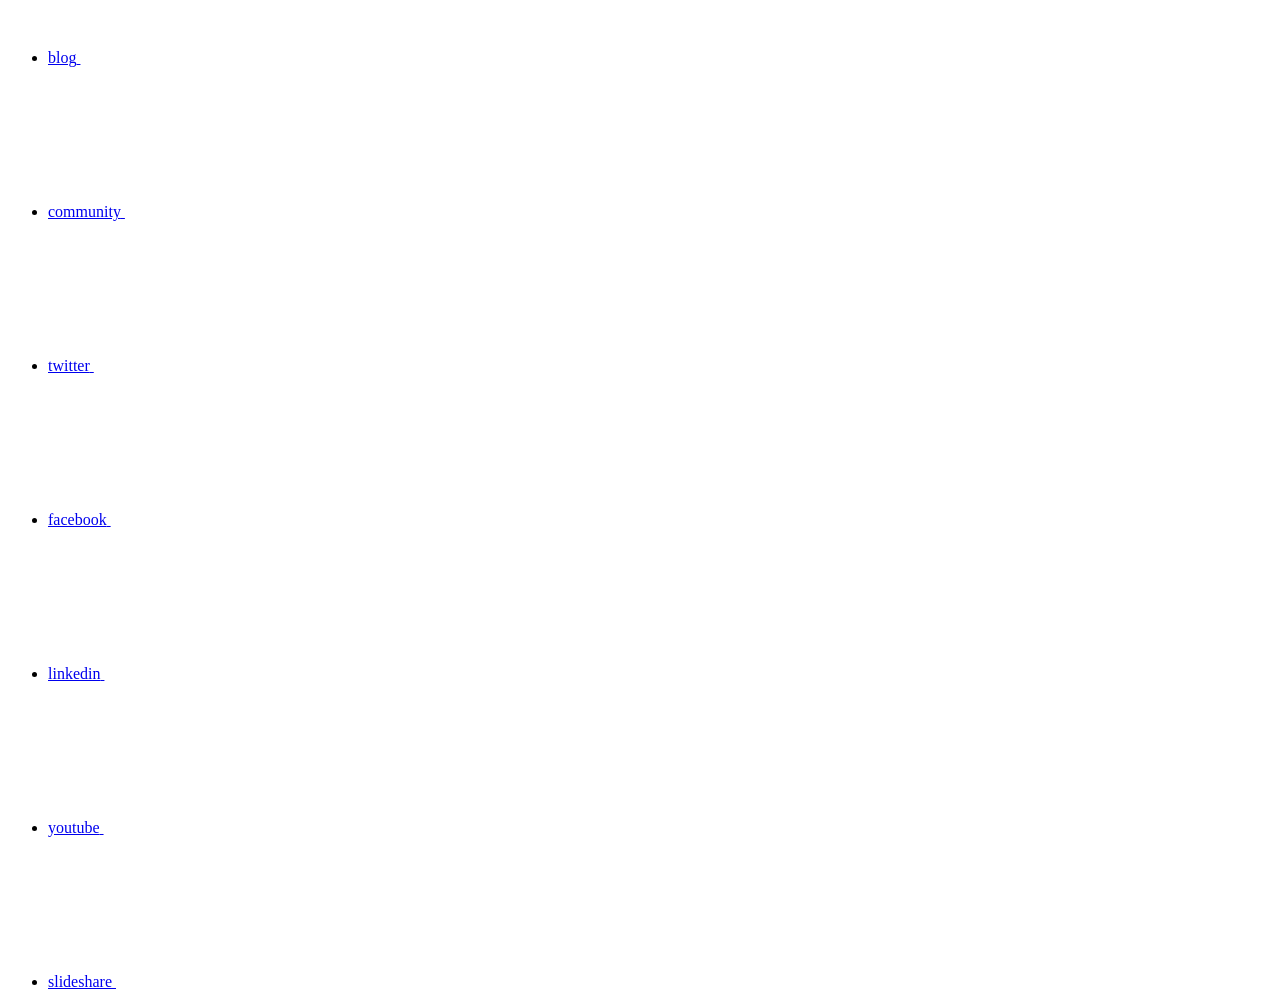
==== commit 92f39503: "Deploying to gh-pages from  @ 4f5fb8e95d73f71aa2c929be1b68cc88c12203d9 🚀" ====
--- a/index.html
+++ b/index.html
@@ -32,7 +32,7 @@
   <link rel="stylesheet" href="/fr-fr/ontap-family/css/landing-page.css" type="text/css">
   <link rel="stylesheet" href="/fr-fr/ontap-family/css/tabbed-blocks.css" type="text/css">
   <!-- Canonical url -->
-  <link rel='stylesheet' href='/fr-fr/ontap-family/css/na-feature.css' type='text/css'><!-- Top level site integrations --><script>
+  <!-- Top level site integrations --><script>
     function addAdobeLaunch(adobeId) {
       var head = document.getElementsByTagName('head')[0];
       var adobe = document.createElement("script");
@@ -406,7 +406,7 @@
                 </div>
                 <div class="ie-feature-block__section">
                     <a class="ie-feature-block__link product-family-tile-title"
-                        href='https://docs.netapp.com/us-en/ontap-cli-9111/'>Commandes ONTAP</a>
+                        href='https://docs.netapp.com/us-en/ontap-cli-9121/'>Commandes ONTAP</a>
                     <p class="ie-feature-block__summary product-family-tile-summary">Découvrez les commandes disponibles dans l'interface de ligne de commandes de ONTAP.</p>
                 </div>
             </div>
@@ -454,7 +454,7 @@
                 </div>
                 <div class="ie-feature-block__section">
                     <a class="ie-feature-block__link product-family-tile-title"
-                        href='https://docs.netapp.com/us-en/ontap-ems-9111/'>Référence ONTAP EMS</a>
+                        href='https://docs.netapp.com/us-en/ontap-ems-9121/'>Référence ONTAP EMS</a>
                     <p class="ie-feature-block__summary product-family-tile-summary">Découvrez les événements du système de messagerie d'événements (EMS) dans ONTAP.</p>
                 </div>
             </div>
@@ -550,7 +550,7 @@
         <div class="n-footer__copyright">
           <ul class="n-footer__copyright-list">
             <li class="n-footer__copyright-link">
-              <a href="https://www.netapp.com/us/legal/copyright.aspx">© 2022 NetApp, Inc.</a>
+              <a href="https://www.netapp.com/us/legal/copyright.aspx">© 2023 NetApp, Inc.</a>
             </li>
             <li class="n-footer__copyright-link">
               <a href="https://www.netapp.com/company/legal/terms-of-use/">Conditions générales</a>
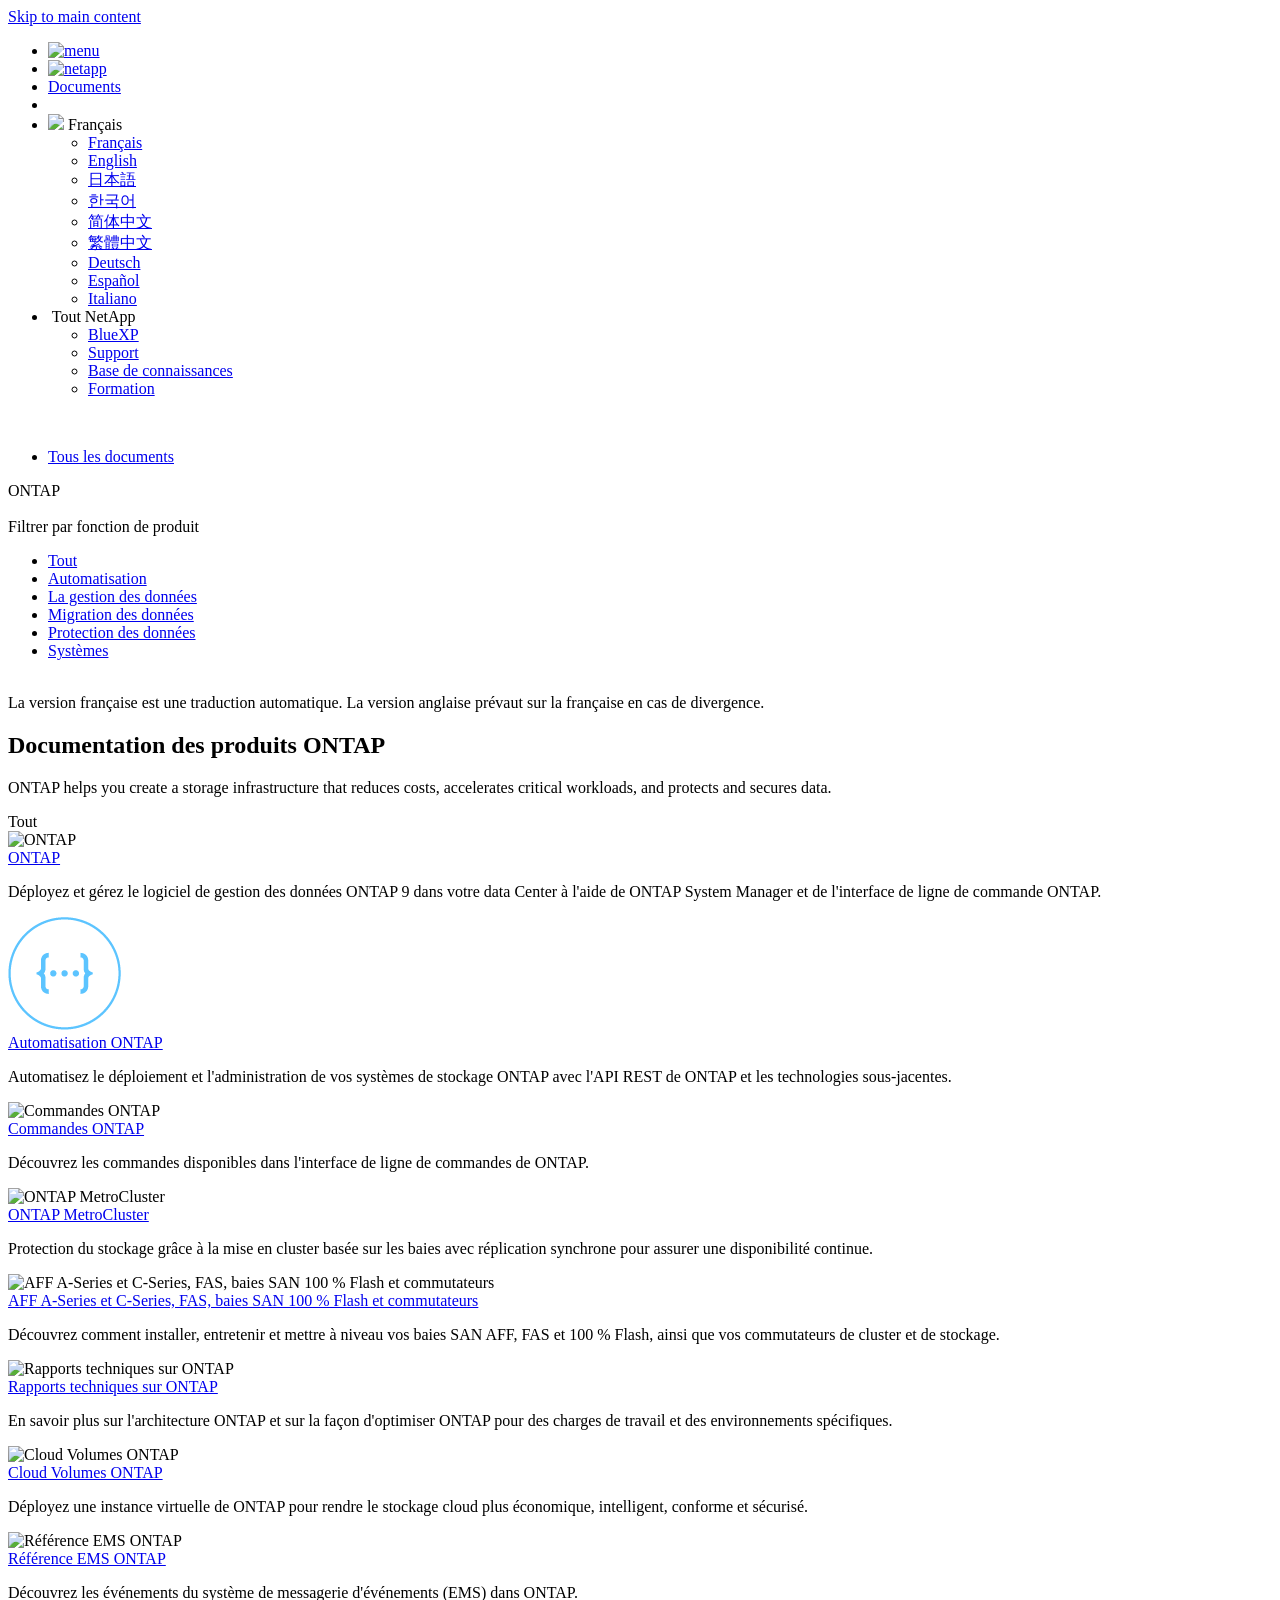
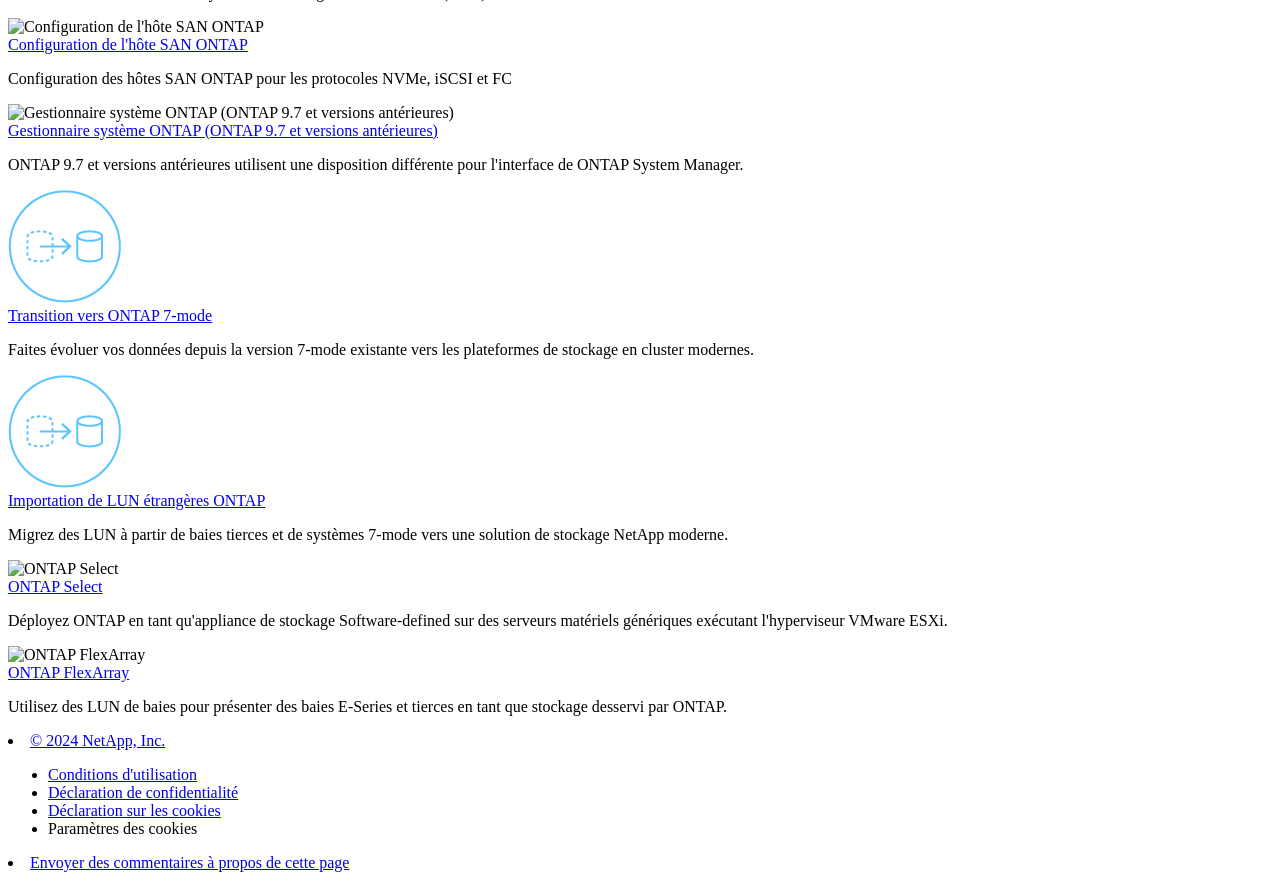
==== commit dd3d7d34: "Built from 3b812da NetAppDocs/netappdocs-build@782b76fc1b76c51d43b6371d3a2fc29d93541a50" ====
--- a/index.html
+++ b/index.html
@@ -22,119 +22,68 @@
 
   <!-- RSS Feed --><!-- CSS Definitions: NetApp CSS should be defined after generic css -->
 
-  <!-- Elastic Search -->
-  <link rel="stylesheet" href="//cdn.jsdelivr.net/searchkit/0.10.0/theme.css">
 
   <!-- Combined CSS -->
-  <link rel="stylesheet" type="text/css" href="/fr-fr/ontap-family/css/netappdocs.css">
+  <link rel="stylesheet" type="text/css" href="/fr-fr/ontap-family/css/ie-netappdocs.css">
 
   
-  <link rel="stylesheet" href="/fr-fr/ontap-family/css/landing-page.css" type="text/css">
-  <link rel="stylesheet" href="/fr-fr/ontap-family/css/tabbed-blocks.css" type="text/css">
+  <link rel="stylesheet" href="/fr-fr/ontap-family/css/ie-landing-page.css" type="text/css">
+  <link rel="stylesheet" href="/fr-fr/ontap-family/css/ie-tabbed-blocks.css" type="text/css">
   <!-- Canonical url -->
-  <!-- Top level site integrations --><script>
-    function addAdobeLaunch(adobeId) {
-      var head = document.getElementsByTagName('head')[0];
-      var adobe = document.createElement("script");
-      adobe.type = "text/plain";
-      adobe.className = "optanon-category-C0002";
-      adobe.src = "//assets.adobedtm.com/60287eadf1ee/c284da483c83/"+adobeId+".min.js";
-      head.appendChild(adobe);
-    }
-
-    function addGoogleAnalytics(gtagId) {
-      var google = document.createElement("script");
-      google.type = "text/plain";
-      google.className = "optanon-category-C0002";
-      google.src = "https://www.googletagmanager.com/gtag/js?id="+gtagId;
-      var head = document.getElementsByTagName('head')[0];
-      head.appendChild(google);
-
-      window.dataLayer = window.dataLayer || [];
-      function gtag(){dataLayer.push(arguments);}
-      gtag('js', new Date());
-      gtag('config', gtagId);
-    }
-
-    function addConsent(consentId) {
-      var head = document.getElementsByTagName('head')[0];
-      var onetrustConsent = document.createElement("script");
-      onetrustConsent.type = "text/javascript";
-      onetrustConsent.src = "https://cdn.cookielaw.org/consent/"+consentId+"/OtAutoBlock.js";
-      head.appendChild(onetrustConsent);
-
-      var onetrustScript = document.createElement("script");
-      onetrustScript.type = "text/javascript";
-      onetrustScript.src = "https://cdn.cookielaw.org/scripttemplates/otSDKStub.js";
-      onetrustScript.charset = "UTF-8";
-      onetrustScript.dataset.documentLanguage = "true";
-      onetrustScript.dataset.domainScript = consentId;
-      head.appendChild(onetrustScript);
-    }addConsent("72570c5c-fe30-465f-b0e0-b77f7fb4ae34");
-    addAdobeLaunch("launch-e9ff3acac59f");
-    addGoogleAnalytics("UA-81697994-3");function OptanonWrapper() { }
+  <link rel="canonical" href="https://docs.netapp.com/fr-fr/ontap-family/" />
+  <link rel="alternate" hreflang="x-default" href="https://docs.netapp.com/us-en/ontap-family/" />
+  <link rel="alternate" hreflang="fr" href="https://docs.netapp.com/fr-fr/ontap-family/" />
+  <link rel="alternate" hreflang="en" href="https://docs.netapp.com/us-en/ontap-family/" />
+  <link rel="alternate" hreflang="ja" href="https://docs.netapp.com/ja-jp/ontap-family/" />
+  <link rel="alternate" hreflang="ko" href="https://docs.netapp.com/ko-kr/ontap-family/" />
+  <link rel="alternate" hreflang="zh-Hans" href="https://docs.netapp.com/zh-cn/ontap-family/" />
+  <link rel="alternate" hreflang="zh-Hant" href="https://docs.netapp.com/zh-tw/ontap-family/" />
+  <link rel="alternate" hreflang="de" href="https://docs.netapp.com/de-de/ontap-family/" />
+  <link rel="alternate" hreflang="es" href="https://docs.netapp.com/es-es/ontap-family/" />
+  <link rel="alternate" hreflang="it" href="https://docs.netapp.com/it-it/ontap-family/" />
+  <!-- Top level site integrations -->
+<script type="text/javascript" src="https://cdn.cookielaw.org/consent/72570c5c-fe30-465f-b0e0-b77f7fb4ae34/OtAutoBlock.js"></script>
+    <script type="text/javascript" src="https://cdn.cookielaw.org/scripttemplates/otSDKStub.js" charset="UTF-8" data-document-language="true" data-domain-script="72570c5c-fe30-465f-b0e0-b77f7fb4ae34"></script>
+    <script type="text/javascript">function OptanonWrapper() { }</script>
+    <script type="text/plain" class="optanon-category-C0002" src="https://assets.adobedtm.com/60287eadf1ee/c284da483c83/launch-e9ff3acac59f.min.js"></script>
+    <script class="optanon-category-C0001">(function(w,d,s,l,i){w[l]=w[l]||[];w[l].push({'gtm.start':
+        new Date().getTime(),event:'gtm.js'});var f=d.getElementsByTagName(s)[0],
+        j=d.createElement(s),dl=l!='dataLayer'?'&l='+l:'';j.setAttributeNode(d.createAttribute('data-ot-ignore'));j.setAttribute('class','optanon-category-C0001');j.async=true;
+        j.src='https://www.googletagmanager.com/gtm.js?id='+i+dl+'';f.parentNode.insertBefore(j,f);
+        })(window,document,'script','dataLayer','GTM-MD73T9M');</script>
+
+  <script src="https://cdnjs.cloudflare.com/ajax/libs/jquery/2.1.4/jquery.min.js"></script>
+  
+  <script>
+    $(document).ready(function() {
+      const MASTHEAD_OFFSET = 65;
+      const SECTIONS = $("main h2, main h3");
+      // PAGE NAV - Init
+      if (SECTIONS.length == 0) {
+        // remove if there is no elements
+        /*
+        $("#ie-right-navbar").remove();
+        $("#ie-right-navbar-collapse").remove();
+        */
+      } else {
+        $(".page-nav-title").css('display', 'block');
+        for (var i = 0; i < SECTIONS.length; i++) {
+          var sectionId = $(SECTIONS[i]).attr('id');
+          var sectionName = $(SECTIONS[i]).text();
+          var subClass = $(SECTIONS[i]).is("h3") ? ' page-nav__sublink' : '';
+          $("#page-menu").append('<li class="page-nav-item"><a href="#' + sectionId + '" class="page-nav__link' + subClass + '">' + sectionName + '</a></li>');
+        }
+      }
+    });
   </script>
-  <script src="https://cdnjs.cloudflare.com/ajax/libs/jquery/2.1.4/jquery.min.js"></script>
+  
   <script src="https://cdnjs.cloudflare.com/ajax/libs/jquery-cookie/1.4.1/jquery.cookie.min.js"></script>
 
-  <!-- Used for Product Family Page Sidebar Visibility --><link rel="stylesheet" href='/fr-fr/ontap-family/css/product-family.css' type="text/css">
-  <script src='/fr-fr/ontap-family/js/product-family.js'></script><!-- Used to import Promise for IE. Required for SearchKit -->
-  <script src="https://cdnjs.cloudflare.com/ajax/libs/bluebird/3.3.5/bluebird.min.js"></script><script src='/fr-fr/ontap-family/js/na-search.js'></script><script src='/fr-fr/ontap-family/js/na-pagenav.js'></script><script src='/fr-fr/ontap-family/js/na-utility.js'></script>
-  <script src='/fr-fr/ontap-family/js/clouddocs.js'></script>
-  <script src='/fr-fr/ontap-family/js/jquery.navgoco.min.js'></script>
-  <script src="https://maxcdn.bootstrapcdn.com/bootstrap/3.3.7/js/bootstrap.min.js" integrity="sha384-Tc5IQib027qvyjSMfHjOMaLkfuWVxZxUPnCJA7l2mCWNIpG9mGCD8wGNIcPD7Txa" crossorigin="anonymous"></script>
-  <script src='/fr-fr/ontap-family/js/toc.js'></script>
-  <script src='/fr-fr/ontap-family/js/customscripts.js'></script><script>
-      $(document).ready(function() {
-          
-          var collapseOnInit = true;
-          
-
-          var navSettings = {
-              "caretHtml": '',
-              "accordion": collapseOnInit,
-              "openClass": 'active', // open
-              "save": false, // leave false or nav highlighting doesn't work right
-              "cookie": {
-                  "name": 'navgoco',
-                  "expires": false,
-                  "path": '/'
-              },
-              "slide": {
-                  "duration": 400,
-                  "easing": 'swing'
-              }
-          };
-
-          // Initialize navgoco with default options
-          $("#mysidebar").navgoco(navSettings);
-          
-
-          $("#collapseAll").click(function(e) {
-              e.preventDefault();
-              $("#mysidebar").navgoco('toggle', false);
-          });
-
-          $("#expandAll").click(function(e) {
-              e.preventDefault();
-              $("#mysidebar").navgoco('toggle', true);
-          });
-
-          $(".sidebar-nav-container").on("scroll", function() {
-            $.cookie("sidebarScroll", $(".sidebar-nav-container").scrollTop(), {
-              path    : "/fr-fr/ontap-family"  
-            });
-          });
-          $(function() {
-            if ($.cookie("sidebarScroll")) {
-              $(".sidebar-nav-container").scrollTop($.cookie("sidebarScroll"));
-            }
-          });
-
-      });
-
-  </script>
-  <script>
+  <!-- Used for Product Family Page Sidebar Visibility --><link rel="stylesheet" href='/fr-fr/ontap-family/css/ie-product-family.css' type="text/css">
+  <script src='/fr-fr/ontap-family/js/ie-product-family.js'></script><!-- Used to import Promise for IE. Required for SearchKit -->
+  <script src="https://cdnjs.cloudflare.com/ajax/libs/bluebird/3.3.5/bluebird.min.js"></script><script src='/fr-fr/ontap-family/js/na-search.js'></script><script src='/fr-fr/ontap-family/js/ie-clouddocs.js'></script>
+  <script src="https://maxcdn.bootstrapcdn.com/bootstrap/3.3.7/js/bootstrap.min.js" integrity="sha384-Tc5IQib027qvyjSMfHjOMaLkfuWVxZxUPnCJA7l2mCWNIpG9mGCD8wGNIcPD7Txa" crossorigin="anonymous"></script><script>
+    /*
       $(document).ready(function() {
           $("#tg-sb-link").click(function() {
               $("#tg-sb-sidebar").toggle();
@@ -144,251 +93,352 @@
               $("#tg-sb-icon").toggleClass('fa-toggle-off');
           });
       });
+      */
   </script>
   <script src='/fr-fr/ontap-family/js/custom-dropdown.js'></script>
   <script src='/fr-fr/ontap-family/js/FileSaver.min.js'></script>
   <script src='/fr-fr/ontap-family/js/jszip-utils.min.js'></script>
-  <script src='/fr-fr/ontap-family/js/jszip.min.js'></script>
-  <script src='/fr-fr/ontap-family/js/pdf-ux.js'></script>
-</head>
+  <script src='/fr-fr/ontap-family/js/jszip.min.js'></script></head>
 
 
   <body class role="document" data-flavor="">
-    <div id="page" class="n-off-canvas-menu">
-      <div class="n-off-canvas-menu__menu"><!--TODO: Add offcanvas code --></div>
-      <div class="n-off-canvas-menu__content-wrap">
-        <header class="site-header" id="banner">
+    <div class="skip-to-main">
+      <a href="#main" >Skip to main content</a>
+    </div><noscript><iframe src="https://www.googletagmanager.com/ns.html?id=GTM-MD73T9M"
+      height="0" width="0" style="display:none;visibility:hidden"></iframe></noscript><div id="page" class="">
+      <div id="ie-phone-menu" class=""></div>
+      <div id="ie-content-wrap" class="">
+        <nav id="ie-new-header">
+    <ul>
+        <li id="ie-phone-menu-button">
+            <a href="#">
+                <image id="" src="/fr-fr/ontap-family/images/hamburger.svg" alt="menu" />
+            </a>
+        </li>
+
+        <li>
+            <a href="https://www.netapp.com/fr">
+                <image id="ie-header-logo" src="/fr-fr/ontap-family/images/netapp_logo.svg" alt="netapp" />
+            </a>
+        </li>
+        <li id="ie-header-docs">
+            <a href="https://www.netapp.com/fr/support-and-training/documentation/">Documents</a>
+        </li>
+
+        <!-- Empty container to push header left with or without lang selector -->
+        <li id="empty-container" style="margin-left: auto">
+        </li>
+        <!-- Start Language Selector --><li id="ie-language-dropdown">
+            <div id="language-dropdown" class="custom-dropdown custom-dropdown-lang">
+                <div class="custom-dropdown-select custom-dropdown-select-lang">
+                    <img src="/fr-fr/ontap-family/images/language_white_24dp.svg" class="n-globe__icon" />
+                    <span class="lang-name">Français</span>
+                    <img src="/fr-fr/ontap-family/images/dropdown-arrow.svg" alt="" class="custom-icon chevrondown header invisible" />
+                    <img src="/fr-fr/ontap-family/images/dropdown-arrow.svg" alt="" class="custom-icon chevronup header" />
+                    </button>
+                </div>
+
+                <ul class="custom-dropdown-menu"><li>
+                        <a href="https://docs.netapp.com/fr-fr/ontap-family/index.html"
+                            target="_self"><span translate="no" class="notranslate">Français</span></a>
+                    </li><li>
+                        <a href="https://docs.netapp.com/us-en/ontap-family/index.html"
+                            target="_self"><span translate="no" class="notranslate">English</span></a>
+                    </li><li>
+                        <a href="https://docs.netapp.com/ja-jp/ontap-family/index.html"
+                            target="_self"><span translate="no" class="notranslate">日本語</span></a>
+                    </li><li>
+                        <a href="https://docs.netapp.com/ko-kr/ontap-family/index.html"
+                            target="_self"><span translate="no" class="notranslate">한국어</span></a>
+                    </li><li>
+                        <a href="https://docs.netapp.com/zh-cn/ontap-family/index.html"
+                            target="_self"><span translate="no" class="notranslate">简体中文</span></a>
+                    </li><li>
+                        <a href="https://docs.netapp.com/zh-tw/ontap-family/index.html"
+                            target="_self"><span translate="no" class="notranslate">繁體中文</span></a>
+                    </li><li>
+                        <a href="https://docs.netapp.com/de-de/ontap-family/index.html"
+                            target="_self"><span translate="no" class="notranslate">Deutsch</span></a>
+                    </li><li>
+                        <a href="https://docs.netapp.com/es-es/ontap-family/index.html"
+                            target="_self"><span translate="no" class="notranslate">Español</span></a>
+                    </li><li>
+                        <a href="https://docs.netapp.com/it-it/ontap-family/index.html"
+                            target="_self"><span translate="no" class="notranslate">Italiano</span></a>
+                    </li></ul>
+            </div>
+            </li>
+        <!-- End Language Selector -->
+
+
+        <li id="ie-allnetapp">
+            <div id="allnetapp-dropdown" class="custom-dropdown custom-dropdown-allnetapp">
+                <div class="custom-dropdown-select custom-dropdown-select-allnetapp">
+                    <img src="/fr-fr/ontap-family/images/apps_white_24dp.svg" alt="" class="allnetapp-icon" />
+                    <span class="allnetapp-name">Tout NetApp</span>
+                    <img src="/fr-fr/ontap-family/images/dropdown-arrow.svg" alt="" class="custom-icon chevrondown header invisible" />
+                    <img src="/fr-fr/ontap-family/images/dropdown-arrow.svg" alt="" class="custom-icon chevronup header" />
+                    </button>
+                </div>
+
+                <ul class="custom-dropdown-menu allnetapp-dropdown">
+                    <li>
+                        <a href="https://bluexp.netapp.com/fr/"
+                            target="_self"><span translate="no" class="notranslate">BlueXP</span></a>
+                    </li>
+                    <li>
+                        <a href="https://mysupport.netapp.com/site/"
+                            target="_self"><span translate="no" class="notranslate">Support</span></a>
+                    </li>
+                    <li>
+                        <a href="https://kb.netapp.com/"
+                            target="_self"><span translate="no" class="notranslate">Base de connaissances</span></a>
+                    </li>
+                    <li>
+                        <a href="https://www.netapp.com/fr/support-and-training/netapp-learning-services/"
+                            target="_self"><span translate="no" class="notranslate">Formation</span></a>
+                    </li>
+                </ul>
+            </div>
+
+        </li>
+
+    </ul>
+</nav>
+
+        <main id="n-main-content" class="n-main-content">
+          <div class="ie-main ">
+
+<div id="ie-new-sidebar-collapse" style="display: none">
+    <img id="sidebar-expand" class="ie-searchbox-icon" src="/fr-fr/ontap-family/images/double_arrow.svg" alt="" />
+</div>
+<div id="ie-new-sidebar">
+    <div id="ie-product-identity-lockup">
+        <div id="sidebar-collapse" class="no-expand">
+            <img src="/fr-fr/ontap-family/images/double_arrow.svg" alt="" />
+        </div>
+        <div id="ie-breadcrumb" class="">
+  <ul class="ie-breadcrumb">
+    <li class="">
+      <a href="https://docs.netapp.com">Tous les documents</a>
+    </li>
+    
+    
+
+    
+  </ul>
   
-  <!-- Start Page Toolbar -->
-  
-  
-  <!-- Start top_hat -->
-  <div class="n-top-hat">
-    <div class="n-container">
-      <div class="n-top-hat__cross-property-nav">
-        <ul class="n-top-hat__list">
-          <li class="n-top-hat__list-item">
-            <a href="https://www.netapp.com/products-a-z/" class="n-top-hat__link">Produits et solutions</a>
-          </li>
-          <li class="n-top-hat__list-item">
-            <a href="https://www.netapp.com/support-and-training/netapp-university/" class="n-top-hat__link">Support et formation</a>
-          </li>
-          <li class="n-top-hat__list-item">
-            <a href="https://cloud.netapp.com" class="n-top-hat__link">Cloud Central</a>
-          </li>
-          <li class="n-top-hat__list-item">
-            <a href="https://community.netapp.com/" class="n-top-hat__link">Communauté</a>
-          </li>
-          <li class="n-top-hat__list-item">
-            <a href="https://blog.netapp.com/" class="n-top-hat__link">Blog</a>
-          </li>
-          <li class="n-top-hat__list-item">
-            <a href="https://customers.netapp.com/en/" class="n-top-hat__link">Témoignages clients</a>
-          </li>
-          <li class="n-top-hat__list-item">
-            <a href="https://www.netapp.com/us/contact-us/index.aspx" target="_self" class="n-top-hat__link" data-ntap-ui="contact-us">Contact</a>
-          </li>
-        </ul>
-      </div>
-      <div class="n-top-hat__utils">
-        <ul class="n-top-hat__list">
-          <li class="n-top-hat__list-item">
-            <a href="https://www.netapp.com/us/contact-us/index.aspx" target="_self" class="n-top-hat__link" data-ntap-ui="contact-us">Contact</a>
-          </li>
-        </ul>
-      </div>
+  <div class="ie-product-name" >
+    <!--<a href="/fr-fr/ontap-family/">-->
+      ONTAP
+    <!--</a>-->
+  </div>
+</div>
+
+            
+
+        
+        
+
+<div id="ie-searchbox" class="ie-searchbox-sidebar ">
+    <img class="ie-searchbox-icon" src="/fr-fr/ontap-family/images/loupe.svg" alt=""/>
+    <div id="react-search" 
+        data-search-html="/fr-fr/ontap-family/search.html" 
+        data-type="widget"
+        data-placeholder="Rechercher dans la documentation"
+        data-no-results-found="Aucun résultat trouvé pour : {query}"
+        data-did-you-mean="Rechercher {suggestion}."
+        data-no-results-found-did-you-mean="Aucun résultat n'a été trouvé pour {query}. Voulez-vous dire {suggestion} ?"
+        data-results-found="{hitCount} résultats"
+        data-error-message="Une erreur s'est produite. Merci de réessayer."
+        data-error-reset="Réinitialiser la recherche"
+        data-sk-es-pf-indexes="" 
+        data-flavor="">
     </div>
-  </div>
-  <!-- End top_hat -->
-
-  <!-- Start property bar -->
-  <style>
-    .n-property-navigation-bar__menus--desktop-experience .n-menu--mega__default-content__heading span {
-    color: #34B0FF;
-    }
-  </style>
-  <div class="n-property-bar " data-ntap-ui="sticky-nav">
-    <div class="n-property-bar__inner-wrap">
-      <div class="n-property-bar__menu-toggle">
-        <a href="#" class="n-property-bar__menu-toggle-link">
-          <span class="n-property-bar__menu-toggle-text">Menu</span>
-          <svg class="n-icon-bars n-property-bar__menu-toggle-icon" aria-labelledby="title">
-            <title>bars</title>
-            <use xlink:href="/fr-fr/ontap-family/common/svg/sprite.svg#bars"></use>
-          </svg>
-        </a>
-      </div>
-      <div class="n-property-bar__property-mark ">
-        <a href="https://www.netapp.com" class="n-property-bar__property-link">
-          <div class="n-property-bar__logo">
-            <svg class="n-icon-netapp-mark n-icon-netapp-mark n-property-bar__netapp-mark-icon" aria-labelledby="title">
-              <title>netapp-mark</title>
-              <use xlink:href="/fr-fr/ontap-family/common/svg/sprite.svg#netapp-mark"></use>
-            </svg>
-            <svg class="n-icon-netapp-logo n-property-bar__logo-svg" aria-labelledby="title">
-              <title>netapp-logo</title>
-              <use xlink:href="/fr-fr/ontap-family/common/svg/sprite.svg#netapp-logo"></use>
-            </svg>
-          </div>
-        </a>
-      </div>
-
-      
-      
-      
-      <div class="search-property-bar">
-        <div id="search-demo-container" class="searchbox n-property-bar__search">
-          <div id="react-search" 
-          data-search-html="/fr-fr/ontap-family/search.html"
-          data-type="widget" 
-          data-placeholder="Rechercher une documentation"
-          data-no-results-found="Aucun résultat n'a été trouvé pour {query}"
-          data-did-you-mean="Rechercher {suggestion}."
-          data-no-results-found-did-you-mean="Aucun résultat n’a été trouvé pour {query}. Voulez-vous dire {suggestion} ?"
-          data-results-found="{hitCount} résultats trouvés"
-          data-error-message="We're sorry, an issue occurred when fetching your results. Please try again."
-          data-error-reset="Reset Search"
-          data-sk-es-pf-indexes=""
-          data-flavor=""></div>
-          <button class="n-property-bar__search-toggle-button" type="button">
-            <svg class="n-icon-search n-property-bar__search-toggle-button-icon" aria-labelledby="title">
-              <title>search</title>
-              <use xmlns:xlink="http://www.w3.org/1999/xlink" xlink:href="/fr-fr/ontap-family/common/svg/sprite.svg#search"></use>
-            </svg>
-          </button>
-        </div>
-      </div>
-      
+</div>
+        
     </div>
-  </div>
-  <div class="n-property-bar__toolbar">
-    <!-- Start Language Selector --><div id="language-dropdown" class="custom-dropdown custom-dropdown-lang">
-      <div class="custom-dropdown-select custom-dropdown-select-lang">
-      <span class="lang-name">Français</span>
-          <svg class="n-globe__icon" aria-labelledby="title">
-            <title>globe</title>
-            <use xmlns:xlink="http://www.w3.org/1999/xlink" xlink:href="/fr-fr/ontap-family/common/svg/sprite.svg#globe"></use>
-          </svg>
-        </button>
-      </div>
-
-      <ul class="custom-dropdown-menu"><li>
-          <a href="https://docs.netapp.com/fr-fr/ontap-family/index.html" target="_self"><span translate="no" class="notranslate">Français</span></a>
+    <div id="ie-new-toc"><div id="ie-product-family-filter">
+  <div id="ie-product-family-filter-title">Filtrer par fonction de produit</div>
+  <ul id="ie-product-family-links"><li class="active">
+          <a href="#" class="" data-tags="all,tag_data_management,tag_automation,tag_systems,tag_data_protection,tag_data_migration">Tout</a>
         </li><li>
-          <a href="https://docs.netapp.com/us-en/ontap-family/index.html" target="_self"><span translate="no" class="notranslate">English</span></a>
+          <a href="#" class="" data-tags="tag_automation">Automatisation</a>
         </li><li>
-          <a href="https://docs.netapp.com/ja-jp/ontap-family/index.html" target="_self"><span translate="no" class="notranslate">日本語</span></a>
+          <a href="#" class="" data-tags="tag_data_management">La gestion des données</a>
         </li><li>
-          <a href="https://docs.netapp.com/zh-cn/ontap-family/index.html" target="_self"><span translate="no" class="notranslate">简体中文</span></a>
+          <a href="#" class="" data-tags="tag_data_migration">Migration des données</a>
         </li><li>
-          <a href="https://docs.netapp.com/zh-tw/ontap-family/index.html" target="_self"><span translate="no" class="notranslate">繁體中文</span></a>
+          <a href="#" class="" data-tags="tag_data_protection">Protection des données</a>
         </li><li>
-          <a href="https://docs.netapp.com/ko-kr/ontap-family/index.html" target="_self"><span translate="no" class="notranslate">한국어</span></a>
-        </li><li>
-          <a href="https://docs.netapp.com/de-de/ontap-family/index.html" target="_self"><span translate="no" class="notranslate">Deutsch</span></a>
+          <a href="#" class="" data-tags="tag_systems">Systèmes</a>
         </li></ul>
-    </div><!-- End Language Selector -->
-
-    <div class="n-property-bar__cta"></div>
-  </div>
-  <script>
-    $(function(){
-        var currentLocalization = $('html').attr('lang');
-
-        var localizationsDictionary = {
-            "en-CA" : "https://www.netapp.com/search/index.aspx?for_cr=canada&",
-            "en-IN" : "https://www.netapp.com/search/index.aspx?for_cr=india&",
-            "nl-NL" : "https://www.netapp.com/search/index.aspx?for_cr=netherlands&",
-            "ru-RU" : "https://www.netapp.com/search/index.aspx?for_cr=russia&",
-            "sv-SE" : "https://www.netapp.com/search/index.aspx?for_cr=sweden&",
-            "it-IT" : "https://www.netapp.com/search/index.aspx?for_cr=italy&",
-            "he-IL" : "https://www.netapp.com/search/index.aspx?for_cr=israel&",
-            "ko-KR" : "https://www.netapp.com/search/index.aspx?for_cr=korea&",
-            "zh-TW" : "https://www.netapp.com/search/index.aspx?for_cr=taiwan&",
-            "en-GB" : "https://www.netapp.com/search/index.aspx?for_cr=unitedkingdom&",
-            "en-SG" : "https://www.netapp.com/search/index.aspx?for_cr=asean&",
-            "en-AU" : "https://www.netapp.com/search/index.aspx?for_cr=australia&",
-            "pt-BR" : "https://www.netapp.com/search/index.aspx?for_cr=brasil&",
-            "de-CH" : "https://www.netapp.com/search/index.aspx?for_cr=switzerland&",
-            "es-MX" : "https://www.netapp.com/search/index.aspx?for_cr=mexico&"
-        };
-
-        if($('html').hasClass('ntap-whitelisted') && localizationsDictionary.hasOwnProperty(currentLocalization)) {
-            $('.n-property-bar__property-link').attr('href', '/');
+</div>
+    </div>
+</div>
+<script>
+
+    
+    let sidebarScrollTopPosition = 0;
+    $("#ie-new-toc").on("scroll", function () {
+        if (sidebarScrollTopPosition == 0) {
+            $.cookie("sidebarScroll", $("#ie-new-toc").scrollTop(), {
+                path: "/fr-fr/ontap-family"
+            });
+        }
+
+        if ($("#ie-new-toc").scrollTop() > 0) {
+            $('#ie-product-identity-lockup').addClass('ie-addShadow');
+        } else {
+            $('#ie-product-identity-lockup').removeClass('ie-addShadow');
         }
     });
-  </script>
-  <!-- End property bar -->
-</header>
-
-
-        <main id="n-main-content" class="n-main-content">
-          <div class="ie-main product-family"><div class="col-md-3">
-    <div class="product-family-linkheading">Filter by product function</div>
-    <ul id="product-family-links"><li class="active"><a href="#" class="product-family-space" data-tags="all,tag_data_management,tag_automation,tag_systems,tag_data_protection,tag_data_migration">Tout</a></li><li><a href="#" class="product-family-space" data-tags="tag_automation">Automatisation</a></li><li><a href="#" class="product-family-space" data-tags="tag_data_management">La gestion des données</a></li><li><a href="#" class="product-family-space" data-tags="tag_data_migration">Migration des données</a></li><li><a href="#" class="product-family-space" data-tags="tag_data_protection">Protection des données</a></li><li><a href="#" class="product-family-space" data-tags="tag_systems">Systèmes</a></li></ul>
-</div>
-<div class="tile-container">
+
+    $(function () {
+        if ($.cookie("sidebarScroll")) {
+            $("#ie-new-toc").scrollTop($.cookie("sidebarScroll"));
+        }
+    });
+
+    function setSidebarBottom() {
+        const footerGap = PXinViewport($(".n-footer"));
+        document.getElementById("ie-new-sidebar").style.bottom = Math.max(0, footerGap) + "px";
+    }
+
+    window.onscroll = () => {
+        setSidebarBottom();
+    };
+
+    $("#sidebar-collapse").click(function (e) {
+        const sidebarWidth = $("#ie-new-sidebar").width() - $("#ie-new-sidebar-collapse").width();
+        e.preventDefault();
+        const width = $(".ie-content-pane").width();
+        const marginLeft = parseInt($(".ie-content-pane").css('marginLeft'));
+
+        if ($.cookie("sidebarScroll")) {
+            sidebarScrollTopPosition = $.cookie("sidebarScroll");
+        }
+
+        $("#ie-new-sidebar").animate({ width: 'toggle' }, 350, function () {
+            $("#ie-new-sidebar-collapse").show();
+            $("#ie-new-sidebar").removeClass("open")
+            $("#ie-new-sidebar").addClass("close")
+            $("#ie-new-sidebar").removeAttr("style")
+        });
+        $(".ie-content-pane").animate({ width: (width + sidebarWidth), marginLeft: (marginLeft - sidebarWidth) }, 350, function () {
+            resizeContent()
+        })
+
+    });
+    $("#sidebar-expand").click(function (e) {
+        const sidebarWidth = $("#ie-new-sidebar").width() - $("#ie-new-sidebar-collapse").width();
+        e.preventDefault();
+        const width = $(".ie-content-pane").width();
+        const marginLeft = parseInt($(".ie-content-pane").css('marginLeft'));
+
+        $("#ie-new-sidebar").animate({ width: 'toggle' }, 250, function () {
+            $('#ie-new-sidebar').css('display', 'flex');
+            $("#ie-new-sidebar-collapse").hide();
+            $("#ie-new-sidebar").removeClass("close")
+            $("#ie-new-sidebar").addClass("open")
+            setSidebarBottom();
+
+            if (sidebarScrollTopPosition != 0) {
+                $.cookie("sidebarScroll", sidebarScrollTopPosition, {
+                    path: "/fr-fr/ontap-family"
+                })
+                $("#ie-new-toc").scrollTop(sidebarScrollTopPosition);
+                sidebarScrollTopPosition = 0;
+            }
+        });
+        $(".ie-content-pane").animate({ width: (width - sidebarWidth), 'marginLeft': (marginLeft + sidebarWidth) }, 250, function () {
+            resizeContent()
+        })
+    });
+    function resizeContent() {
+        const sidebarWidth = $("#ie-new-sidebar").width() - $("#ie-new-sidebar-collapse").width();
+        const rightNavbarVisible =  $("#ie-right-navbar").css('display') && $("#ie-right-navbar").css('display') != 'none';
+        const sidebarVisible = $("#ie-new-sidebar").css('display') != 'none';
+        const rightNavbarWidth = $("#ie-right-navbar").width();
+        const rightNavbarCollapseWidth = $("#ie-right-navbar-collapse").width();
+        const rightNavbarCollapseVisible = $("#ie-right-navbar-collapse").css('display') && $("#ie-right-navbar-collapse").css('display') != 'none';
+        
+        if (rightNavbarVisible && sidebarVisible) {
+            $(".ie-content-pane").width(`calc(100% - ${sidebarWidth + rightNavbarWidth}px)`)
+            $(".ie-content-pane").css('marginLeft', `${sidebarWidth}px`)
+        } else if (sidebarVisible) {
+            $(".ie-content-pane").css('marginLeft', `${sidebarWidth}px`)
+            if (rightNavbarCollapseVisible) {
+                $(".ie-content-pane").width(`calc(100% - ${sidebarWidth + rightNavbarCollapseWidth}px)`)
+            } else {
+                $(".ie-content-pane").width(`calc(100% - ${$("#ie-new-sidebar").width()}px)`)
+            }
+
+        } else if (rightNavbarVisible) {
+            $(".ie-content-pane").css('marginLeft', `${$("#ie-new-sidebar-collapse").width()}px`)
+            $(".ie-content-pane").width(`calc(100% - ${rightNavbarWidth}px)`)
+        } else {
+            $(".ie-content-pane").css('marginLeft', `${$("#ie-new-sidebar-collapse").width()}px`)
+            if (rightNavbarCollapseVisible) {
+                $(".ie-content-pane").width(`calc(100% - ${rightNavbarCollapseWidth}px)`);
+            } else {
+                $(".ie-content-pane").width(`calc(100% - ${$("#ie-new-sidebar-collapse").width()}px) `);
+            }
+            
+        }
+    }
+    $(window).on("resize load", function () {
+        setSidebarBottom();
+        resizeContent()
+    });
+
+
+</script>
+
+<!-- include product-family-sidebar.html -->
+    <div class="tile-container product-family">
         <article class="page-content">
-            <div class="ie-utility">
-  <button id="btn-sidebar-expand" onclick="showSidebar()"><img src="/fr-fr/ontap-family/images/expand.png" alt="Développer le panneau de navigation"></button>
-  <div class="ie-menu">
-    <div class="n-breadcrumb">
-      <ul class="n-breadcrumb__list">
-        <li class="n-breadcrumb__list-item">
-          <a href="https://docs.netapp.com">docs.netapp.com</a>
-        </li>
-        
-
-        
-
-        <li class="n-breadcrumb__list-item">
-          <a href="/fr-fr/ontap-family/">ONTAP</a>
-        </li>
-
-      </ul>
-    </div>
-    <div style="clear: both"></div><!-- Main needs to have height -->
-  </div>
-</div>
-
-            <div class="n-band n-band--docs n-band--belted">
-                <div class="n-container" style="margin: 0 auto; padding: 0 16px;">
-                    <div class="n-row">                      
-                        <div class="n-col-sm-12"><div class="ie-nmt-disclaimer">
-                              <span>
-                                <div class="ie-nmt-disclaimer-container">
-                                  <div class="ie-nmt-disclaimer-icon">
-                                    <svg class="luci-icon" aria-hidden="true">
-                                      <use xlink:href="/fr-fr/ontap-family/common/svg/sprite.svg#circle-info">
-                                    </svg>
-                                  </div>
-                                  <div class="ie-nmt-disclaimer-content">
-                                    <span> La version française est une traduction automatique. La version anglaise prévaut sur la française en cas de divergence. </span>
-                                  </div>
-                                  <div style="clear:both;"></div>
-                                </div>
-                              </span>
-                            </div><div class="n-doc__component-detail-heading-wrap">
-                                <h1 class="n-doc__component-detail-heading">Documentation des produits ONTAP</h1>
-                            </div><section class="n-band__section">
-                                <p>ONTAP helps you create a storage infrastructure that reduces costs, accelerates critical workloads, and protects and secures data.</p>
-                            </section><div class="n-band__content">
+            <!--  include utility.html  -->
+              <div class="ie-info-disclaimer">
+                <span>
+                  <div class="ie-info-disclaimer-container">
+                    <div class="ie-info-disclaimer-icon">
+                      <img src="/fr-fr/ontap-family/images/notification-icons.svg" class="luci-icon" alt="" />
+                    </div>
+                    <div class="ie-info-disclaimer-content">
+                      <span> La version française est une traduction automatique. La version anglaise prévaut sur la française en cas de divergence. </span>
+                    </div>
+                    <div style="clear:both;"></div>
+                  </div>
+                </span>
+              </div><div class="ie-component-detail-heading-wrap landing">
+                  <h1 class="ie-component-detail-heading">Documentation des produits ONTAP</h1>
+                  
+          
+
+    
+
+              </div>
+              <section class="ie-section content-to-index">
+                  <p>ONTAP helps you create a storage infrastructure that reduces costs, accelerates critical workloads, and protects and secures data.</p>
+              </section>
+              <div class="ie-content">
 <div id="selected-sidelink"><span>Tout</span></div>
-    <div class="n-layout-flex product-family-tile-container" data-ntap-layout="4"><div class="n-feature-block n-feature-block__align--center n-layout-flex__item ie-feature-block product-family-tile"
+    <div class="ie-layout-flex product-family-tile-container" data-ntap-layout="4"><div class="ie-feature-block ie-feature-block__align--center ie-layout-flex__item ie-feature-block product-family-tile"
             data-tags="all, tag_data_management, tag_data_protection">
-            <div class="n-feature-block__content">
+            <div class="ie-feature-block__content">
                 <div class="ie-feature-block__header">
                     <div class="ie-feature-block__image product-family-tile-icon"><img src="./media/icon-onprem.png" alt="ONTAP"></div>
                 </div>
                 <div class="ie-feature-block__section">
                     <a class="ie-feature-block__link product-family-tile-title"
                         href='https://docs.netapp.com/us-en/ontap/index.html'>ONTAP</a>
-                    <p class="ie-feature-block__summary product-family-tile-summary">Déployez et gérez le logiciel de gestion de données ONTAP 9 dans votre data Center à l'aide de l'interface de ligne de commande ONTAP et des dernières versions de ONTAP System Manager (ONTAP 9.7 et versions ultérieures).</p>
-                </div>
-            </div>
-        </div><div class="n-feature-block n-feature-block__align--center n-layout-flex__item ie-feature-block product-family-tile"
+                    <p class="ie-feature-block__summary product-family-tile-summary">Déployez et gérez le logiciel de gestion des données ONTAP 9 dans votre data Center à l'aide de ONTAP System Manager et de l'interface de ligne de commande ONTAP.</p>
+                </div>
+            </div>
+        </div><div class="ie-feature-block ie-feature-block__align--center ie-layout-flex__item ie-feature-block product-family-tile"
             data-tags="all, tag_automation, tag_data_management">
-            <div class="n-feature-block__content">
+            <div class="ie-feature-block__content">
                 <div class="ie-feature-block__header">
                     <div class="ie-feature-block__image product-family-tile-icon"><img src="./media/icon-api.png" alt="Automatisation ONTAP"></div>
                 </div>
@@ -398,21 +448,21 @@
                     <p class="ie-feature-block__summary product-family-tile-summary">Automatisez le déploiement et l'administration de vos systèmes de stockage ONTAP avec l'API REST de ONTAP et les technologies sous-jacentes.</p>
                 </div>
             </div>
-        </div><div class="n-feature-block n-feature-block__align--center n-layout-flex__item ie-feature-block product-family-tile"
+        </div><div class="ie-feature-block ie-feature-block__align--center ie-layout-flex__item ie-feature-block product-family-tile"
             data-tags="all, tag_data_management">
-            <div class="n-feature-block__content">
+            <div class="ie-feature-block__content">
                 <div class="ie-feature-block__header">
                     <div class="ie-feature-block__image product-family-tile-icon"><img src="./media/cli.png" alt="Commandes ONTAP"></div>
                 </div>
                 <div class="ie-feature-block__section">
                     <a class="ie-feature-block__link product-family-tile-title"
-                        href='https://docs.netapp.com/us-en/ontap-cli-9121/'>Commandes ONTAP</a>
+                        href='https://docs.netapp.com/us-en/ontap-cli-9141/'>Commandes ONTAP</a>
                     <p class="ie-feature-block__summary product-family-tile-summary">Découvrez les commandes disponibles dans l'interface de ligne de commandes de ONTAP.</p>
                 </div>
             </div>
-        </div><div class="n-feature-block n-feature-block__align--center n-layout-flex__item ie-feature-block product-family-tile"
+        </div><div class="ie-feature-block ie-feature-block__align--center ie-layout-flex__item ie-feature-block product-family-tile"
             data-tags="all, tag_data_protection">
-            <div class="n-feature-block__content">
+            <div class="ie-feature-block__content">
                 <div class="ie-feature-block__header">
                     <div class="ie-feature-block__image product-family-tile-icon"><img src="./media/metrocluster.png" alt="ONTAP MetroCluster"></div>
                 </div>
@@ -422,21 +472,33 @@
                     <p class="ie-feature-block__summary product-family-tile-summary">Protection du stockage grâce à la mise en cluster basée sur les baies avec réplication synchrone pour assurer une disponibilité continue.</p>
                 </div>
             </div>
-        </div><div class="n-feature-block n-feature-block__align--center n-layout-flex__item ie-feature-block product-family-tile"
+        </div><div class="ie-feature-block ie-feature-block__align--center ie-layout-flex__item ie-feature-block product-family-tile"
             data-tags="all, tag_systems">
-            <div class="n-feature-block__content">
-                <div class="ie-feature-block__header">
-                    <div class="ie-feature-block__image product-family-tile-icon"><img src="./media/groups_line.png" alt="Documentation AFF et FAS"></div>
-                </div>
-                <div class="ie-feature-block__section">
-                    <a class="ie-feature-block__link product-family-tile-title"
-                        href='https://docs.netapp.com/us-en/ontap-systems-family/'>Documentation AFF et FAS</a>
-                    <p class="ie-feature-block__summary product-family-tile-summary">Consultez la page de documentation AFF and FAS pour obtenir des informations sur l'installation, la maintenance et la mise à niveau de vos systèmes AFF et FAS, ainsi que de vos commutateurs de cluster et de stockage.</p>
-                </div>
-            </div>
-        </div><div class="n-feature-block n-feature-block__align--center n-layout-flex__item ie-feature-block product-family-tile"
+            <div class="ie-feature-block__content">
+                <div class="ie-feature-block__header">
+                    <div class="ie-feature-block__image product-family-tile-icon"><img src="./media/groups_line.png" alt="AFF A-Series et C-Series, FAS, baies SAN 100 % Flash et commutateurs"></div>
+                </div>
+                <div class="ie-feature-block__section">
+                    <a class="ie-feature-block__link product-family-tile-title"
+                        href='https://docs.netapp.com/us-en/ontap-systems-family/'>AFF A-Series et C-Series, FAS, baies SAN 100 % Flash et commutateurs</a>
+                    <p class="ie-feature-block__summary product-family-tile-summary">Découvrez comment installer, entretenir et mettre à niveau vos baies SAN AFF, FAS et 100 % Flash, ainsi que vos commutateurs de cluster et de stockage.</p>
+                </div>
+            </div>
+        </div><div class="ie-feature-block ie-feature-block__align--center ie-layout-flex__item ie-feature-block product-family-tile"
             data-tags="all, tag_data_management, tag_data_protection">
-            <div class="n-feature-block__content">
+            <div class="ie-feature-block__content">
+                <div class="ie-feature-block__header">
+                    <div class="ie-feature-block__image product-family-tile-icon"><img src="./media/icon-onprem.png" alt="Rapports techniques sur ONTAP"></div>
+                </div>
+                <div class="ie-feature-block__section">
+                    <a class="ie-feature-block__link product-family-tile-title"
+                        href='https://docs.netapp.com/us-en/ontap-technical-reports/index.html'>Rapports techniques sur ONTAP</a>
+                    <p class="ie-feature-block__summary product-family-tile-summary">En savoir plus sur l'architecture ONTAP et sur la façon d'optimiser ONTAP pour des charges de travail et des environnements spécifiques.</p>
+                </div>
+            </div>
+        </div><div class="ie-feature-block ie-feature-block__align--center ie-layout-flex__item ie-feature-block product-family-tile"
+            data-tags="all, tag_data_management, tag_data_protection">
+            <div class="ie-feature-block__content">
                 <div class="ie-feature-block__header">
                     <div class="ie-feature-block__image product-family-tile-icon"><img src="./media/icon-cvo.png" alt="Cloud Volumes ONTAP"></div>
                 </div>
@@ -446,21 +508,21 @@
                     <p class="ie-feature-block__summary product-family-tile-summary">Déployez une instance virtuelle de ONTAP pour rendre le stockage cloud plus économique, intelligent, conforme et sécurisé.</p>
                 </div>
             </div>
-        </div><div class="n-feature-block n-feature-block__align--center n-layout-flex__item ie-feature-block product-family-tile"
+        </div><div class="ie-feature-block ie-feature-block__align--center ie-layout-flex__item ie-feature-block product-family-tile"
             data-tags="all, tag_data_management">
-            <div class="n-feature-block__content">
-                <div class="ie-feature-block__header">
-                    <div class="ie-feature-block__image product-family-tile-icon"><img src="./media/cli.png" alt="Référence ONTAP EMS"></div>
-                </div>
-                <div class="ie-feature-block__section">
-                    <a class="ie-feature-block__link product-family-tile-title"
-                        href='https://docs.netapp.com/us-en/ontap-ems-9121/'>Référence ONTAP EMS</a>
+            <div class="ie-feature-block__content">
+                <div class="ie-feature-block__header">
+                    <div class="ie-feature-block__image product-family-tile-icon"><img src="./media/cli.png" alt="Référence EMS ONTAP"></div>
+                </div>
+                <div class="ie-feature-block__section">
+                    <a class="ie-feature-block__link product-family-tile-title"
+                        href='https://docs.netapp.com/us-en/ontap-ems-9131/'>Référence EMS ONTAP</a>
                     <p class="ie-feature-block__summary product-family-tile-summary">Découvrez les événements du système de messagerie d'événements (EMS) dans ONTAP.</p>
                 </div>
             </div>
-        </div><div class="n-feature-block n-feature-block__align--center n-layout-flex__item ie-feature-block product-family-tile"
+        </div><div class="ie-feature-block ie-feature-block__align--center ie-layout-flex__item ie-feature-block product-family-tile"
             data-tags="all, tag_data_management">
-            <div class="n-feature-block__content">
+            <div class="ie-feature-block__content">
                 <div class="ie-feature-block__header">
                     <div class="ie-feature-block__image product-family-tile-icon"><img src="./media/server.png" alt="Configuration de l'hôte SAN ONTAP"></div>
                 </div>
@@ -470,21 +532,21 @@
                     <p class="ie-feature-block__summary product-family-tile-summary">Configuration des hôtes SAN ONTAP pour les protocoles NVMe, iSCSI et FC</p>
                 </div>
             </div>
-        </div><div class="n-feature-block n-feature-block__align--center n-layout-flex__item ie-feature-block product-family-tile"
+        </div><div class="ie-feature-block ie-feature-block__align--center ie-layout-flex__item ie-feature-block product-family-tile"
             data-tags="all, tag_data_management">
-            <div class="n-feature-block__content">
-                <div class="ie-feature-block__header">
-                    <div class="ie-feature-block__image product-family-tile-icon"><img src="./media/config_line.png" alt="ONTAP System Manager Classic"></div>
-                </div>
-                <div class="ie-feature-block__section">
-                    <a class="ie-feature-block__link product-family-tile-title"
-                        href='https://docs.netapp.com/us-en/ontap-sm-classic/index.html'>ONTAP System Manager Classic</a>
+            <div class="ie-feature-block__content">
+                <div class="ie-feature-block__header">
+                    <div class="ie-feature-block__image product-family-tile-icon"><img src="./media/config_line.png" alt="Gestionnaire système ONTAP (ONTAP 9.7 et versions antérieures)"></div>
+                </div>
+                <div class="ie-feature-block__section">
+                    <a class="ie-feature-block__link product-family-tile-title"
+                        href='https://docs.netapp.com/us-en/ontap-sm-classic/index.html'>Gestionnaire système ONTAP (ONTAP 9.7 et versions antérieures)</a>
                     <p class="ie-feature-block__summary product-family-tile-summary">ONTAP 9.7 et versions antérieures utilisent une disposition différente pour l'interface de ONTAP System Manager.</p>
                 </div>
             </div>
-        </div><div class="n-feature-block n-feature-block__align--center n-layout-flex__item ie-feature-block product-family-tile"
+        </div><div class="ie-feature-block ie-feature-block__align--center ie-layout-flex__item ie-feature-block product-family-tile"
             data-tags="all, tag_data_migration">
-            <div class="n-feature-block__content">
+            <div class="ie-feature-block__content">
                 <div class="ie-feature-block__header">
                     <div class="ie-feature-block__image product-family-tile-icon"><img src="./media/transition-tools.png" alt="Transition vers ONTAP 7-mode"></div>
                 </div>
@@ -494,9 +556,9 @@
                     <p class="ie-feature-block__summary product-family-tile-summary">Faites évoluer vos données depuis la version 7-mode existante vers les plateformes de stockage en cluster modernes.</p>
                 </div>
             </div>
-        </div><div class="n-feature-block n-feature-block__align--center n-layout-flex__item ie-feature-block product-family-tile"
+        </div><div class="ie-feature-block ie-feature-block__align--center ie-layout-flex__item ie-feature-block product-family-tile"
             data-tags="all, tag_data_migration">
-            <div class="n-feature-block__content">
+            <div class="ie-feature-block__content">
                 <div class="ie-feature-block__header">
                     <div class="ie-feature-block__image product-family-tile-icon"><img src="./media/transition-tools.png" alt="Importation de LUN étrangères ONTAP"></div>
                 </div>
@@ -506,9 +568,9 @@
                     <p class="ie-feature-block__summary product-family-tile-summary">Migrez des LUN à partir de baies tierces et de systèmes 7-mode vers une solution de stockage NetApp moderne.</p>
                 </div>
             </div>
-        </div><div class="n-feature-block n-feature-block__align--center n-layout-flex__item ie-feature-block product-family-tile"
+        </div><div class="ie-feature-block ie-feature-block__align--center ie-layout-flex__item ie-feature-block product-family-tile"
             data-tags="all, tag_data_management, tag_data_protection">
-            <div class="n-feature-block__content">
+            <div class="ie-feature-block__content">
                 <div class="ie-feature-block__header">
                     <div class="ie-feature-block__image product-family-tile-icon"><img src="./media/server.png" alt="ONTAP Select"></div>
                 </div>
@@ -518,9 +580,9 @@
                     <p class="ie-feature-block__summary product-family-tile-summary">Déployez ONTAP en tant qu'appliance de stockage Software-defined sur des serveurs matériels génériques exécutant l'hyperviseur VMware ESXi.</p>
                 </div>
             </div>
-        </div><div class="n-feature-block n-feature-block__align--center n-layout-flex__item ie-feature-block product-family-tile"
+        </div><div class="ie-feature-block ie-feature-block__align--center ie-layout-flex__item ie-feature-block product-family-tile"
             data-tags="all, tag_data_management">
-            <div class="n-feature-block__content">
+            <div class="ie-feature-block__content">
                 <div class="ie-feature-block__header">
                     <div class="ie-feature-block__image product-family-tile-icon"><img src="./media/cli.png" alt="ONTAP FlexArray"></div>
                 </div>
@@ -532,11 +594,7 @@
             </div>
         </div></div>
 </div>
-</div>
-                    </div>
-                </div>
-            </div>
-        </article>
+</article>
     </div>
     <div class="page-nav-toolbar"></div>
     <div style="clear:both"></div>
@@ -546,118 +604,33 @@
         <footer class="n-footer">
   <div class="n-footer__bottom">
     <div class="n-container">
-      <div class="n-footer__bottom-left">
-        <div class="n-footer__copyright">
+        <div class="n-footer__left">
+          <li class="n-footer__copyright-link">
+                    <a href="https://www.netapp.com/company/legal/copyright/">© 2024 NetApp, Inc.</a>
+          </li>
+        </div>
+        <div class="n-footer__center">
           <ul class="n-footer__copyright-list">
             <li class="n-footer__copyright-link">
-              <a href="https://www.netapp.com/us/legal/copyright.aspx">© 2023 NetApp, Inc.</a>
+              <a href="https://www.netapp.com/company/legal/terms-of-use/">Conditions d'utilisation</a>
             </li>
             <li class="n-footer__copyright-link">
-              <a href="https://www.netapp.com/company/legal/terms-of-use/">Conditions générales</a>
+              <a href="https://www.netapp.com/company/legal/privacy-policy/">Déclaration de confidentialité</a>
             </li>
             <li class="n-footer__copyright-link">
-              <a href="https://www.netapp.com/company/legal/privacy-policy/">Privacy Policy</a>
+              <a href="https://www.netapp.com/company/legal/cookie-policy/">Déclaration sur les cookies</a>
             </li>
             <li class="n-footer__copyright-link">
-              <a href="https://www.netapp.com/company/legal/cookie-policy/">Cookie Policy</a>
-            </li>
-            <li class="n-footer__copyright-link">
-              <a class="ot-sdk-show-settings">Paramètres de cookies</a>
+              <a class="ot-sdk-show-settings">Paramètres des cookies</a>
             </li>
           </ul>
+       </div>
+        <div class="n-footer__right">
+              <li class="n-footer__copyright-link">
+                <a target="_self" href="javascript:netapp_mailto()">Envoyer des commentaires à propos de cette page</a>
+              </li>
         </div>
-      </div>
-      <div class="n-footer__bottom-right">
-        <div class="n-footer__copyright">
-          <ul class="n-footer__copyright-list">
-            <li class="n-footer__copyright-link">
-              <a target="_self" href="javascript:netapp_mailto()">Envoyer un avis à propos de cette page</a>
-            </li>
-          </ul>
-        </div>
-        <div class="n-footer__social-links">
-          <ul class="n-footer__social-link-list">
-            <li class="n-footer__social-link-list-item">
-              <a class="n-footer__social-link" data-ntap-social="follow-blog" href="https://blog.netapp.com"
-                target="_blank" title="blog" alt="blog">
-                <span class="n-footer__social-link-text">blog</span>
-                <svg class="n-icon-blog n-footer__social-link-icon" aria-labelledby="title">
-                  <title>blog@</title>
-                  <use xmlns:xlink="http://www.w3.org/1999/xlink"
-                    xlink:href="/fr-fr/ontap-family/common/svg/sprite.svg#blog"></use>
-                </svg>
-              </a>
-            </li>
-            <li class="n-footer__social-link-list-item">
-              <a class="n-footer__social-link" data-ntap-social="follow-community" href="https://community.netapp.com/"
-                target="_blank" title="community" alt="community">
-                <span class="n-footer__social-link-text">community</span>
-                <svg class="n-icon-community n-footer__social-link-icon" aria-labelledby="title">
-                  <title>community@</title>
-                  <use xmlns:xlink="http://www.w3.org/1999/xlink"
-                    xlink:href="/fr-fr/ontap-family/common/svg/sprite.svg#comments"></use>
-                </svg>
-              </a>
-            </li>
-            <li class="n-footer__social-link-list-item">
-              <a class="n-footer__social-link" data-ntap-social="follow-twitter" href="https://twitter.com/netapp"
-                target="_blank" title="twitter" alt="twitter">
-                <span class="n-footer__social-link-text">twitter</span>
-                <svg class="n-icon-twitter n-footer__social-link-icon" aria-labelledby="title">
-                  <title>twitter@</title>
-                  <use xmlns:xlink="http://www.w3.org/1999/xlink"
-                    xlink:href="/fr-fr/ontap-family/common/svg/sprite.svg#twitter"></use>
-                </svg>
-              </a>
-            </li>
-            <li class="n-footer__social-link-list-item">
-              <a class="n-footer__social-link" data-ntap-social="follow-facebook" href="https://www.facebook.com/NetApp"
-                target="_blank" title="facebook" alt="facebook">
-                <span class="n-footer__social-link-text">facebook</span>
-                <svg class="n-icon-facebook n-footer__social-link-icon" aria-labelledby="title">
-                  <title>facebook@</title>
-                  <use xmlns:xlink="http://www.w3.org/1999/xlink"
-                    xlink:href="/fr-fr/ontap-family/common/svg/sprite.svg#facebook"></use>
-                </svg>
-              </a>
-            </li>
-            <li class="n-footer__social-link-list-item">
-              <a class="n-footer__social-link" data-ntap-social="follow-linkedin"
-                href="https://www.linkedin.com/company/netapp" target="_blank" title="linkedin" alt="linkedin">
-                <span class="n-footer__social-link-text">linkedin</span>
-                <svg class="n-icon-linkedin n-footer__social-link-icon" aria-labelledby="title">
-                  <title>linkedin@</title>
-                  <use xmlns:xlink="http://www.w3.org/1999/xlink"
-                    xlink:href="/fr-fr/ontap-family/common/svg/sprite.svg#linkedin"></use>
-                </svg>
-              </a>
-            </li>
-            <li class="n-footer__social-link-list-item">
-              <a class="n-footer__social-link" data-ntap-social="follow-youtube"
-                href="https://www.youtube.com/user/NetAppTV" target="_blank" title="youtube" alt="youtube">
-                <span class="n-footer__social-link-text">youtube</span>
-                <svg class="n-icon-youtube n-footer__social-link-icon" aria-labelledby="title">
-                  <title>youtube@</title>
-                  <use xmlns:xlink="http://www.w3.org/1999/xlink"
-                    xlink:href="/fr-fr/ontap-family/common/svg/sprite.svg#youtube"></use>
-                </svg>
-              </a>
-            </li>
-            <li class="n-footer__social-link-list-item">
-              <a class="n-footer__social-link" data-ntap-social="follow-slideshare"
-                href="https://www.slideshare.net/NetApp" target="_blank" title="slideshare" alt="slideshare">
-                <span class="n-footer__social-link-text">slideshare</span>
-                <svg class="n-icon-slideshare n-footer__social-link-icon" aria-labelledby="title">
-                  <title>slideshare@</title>
-                  <use xmlns:xlink="http://www.w3.org/1999/xlink"
-                    xlink:href="/fr-fr/ontap-family/common/svg/sprite.svg#slideshare"></use>
-                </svg>
-              </a>
-            </li>
-          </ul>
-        </div>
-      </div>
-    </div>
+     </div>
   </div>
 </footer>
 
@@ -674,7 +647,8 @@
       cookieLaw.euCountry = "US";
       cookieLaw.invoke = function(){return false;}
     </script>
-    <script src='/fr-fr/ontap-family/js/www-ntap.js'></script>
-    <script src='/fr-fr/ontap-family/js/tabbed-blocks.js'></script>
-    <script src='/fr-fr/ontap-family/js/sidebar.js'></script>
-  </body></html>
+    <script src='/fr-fr/ontap-family/js/ie-tabbed-blocks.js'></script>
+    <script src='/fr-fr/ontap-family/js/ie-sidebar.js'></script>
+  </body>
+
+</html>
